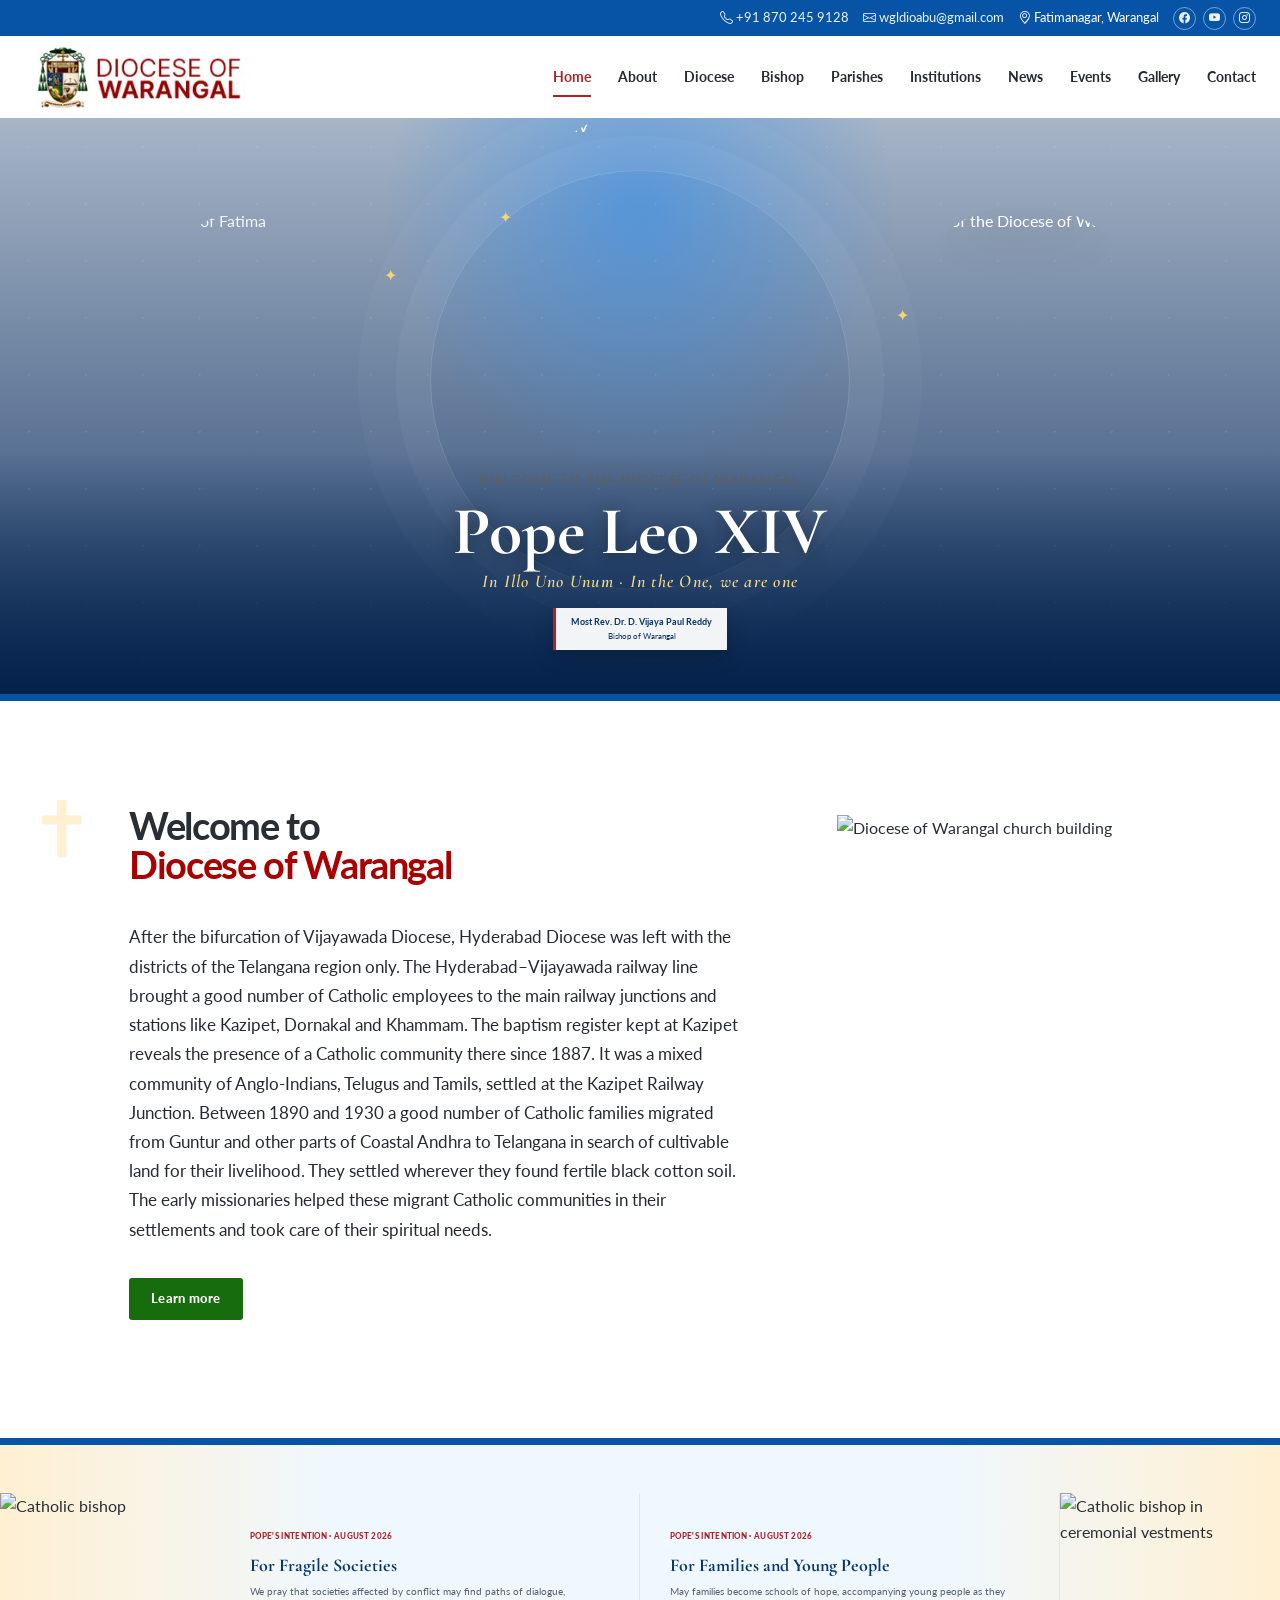
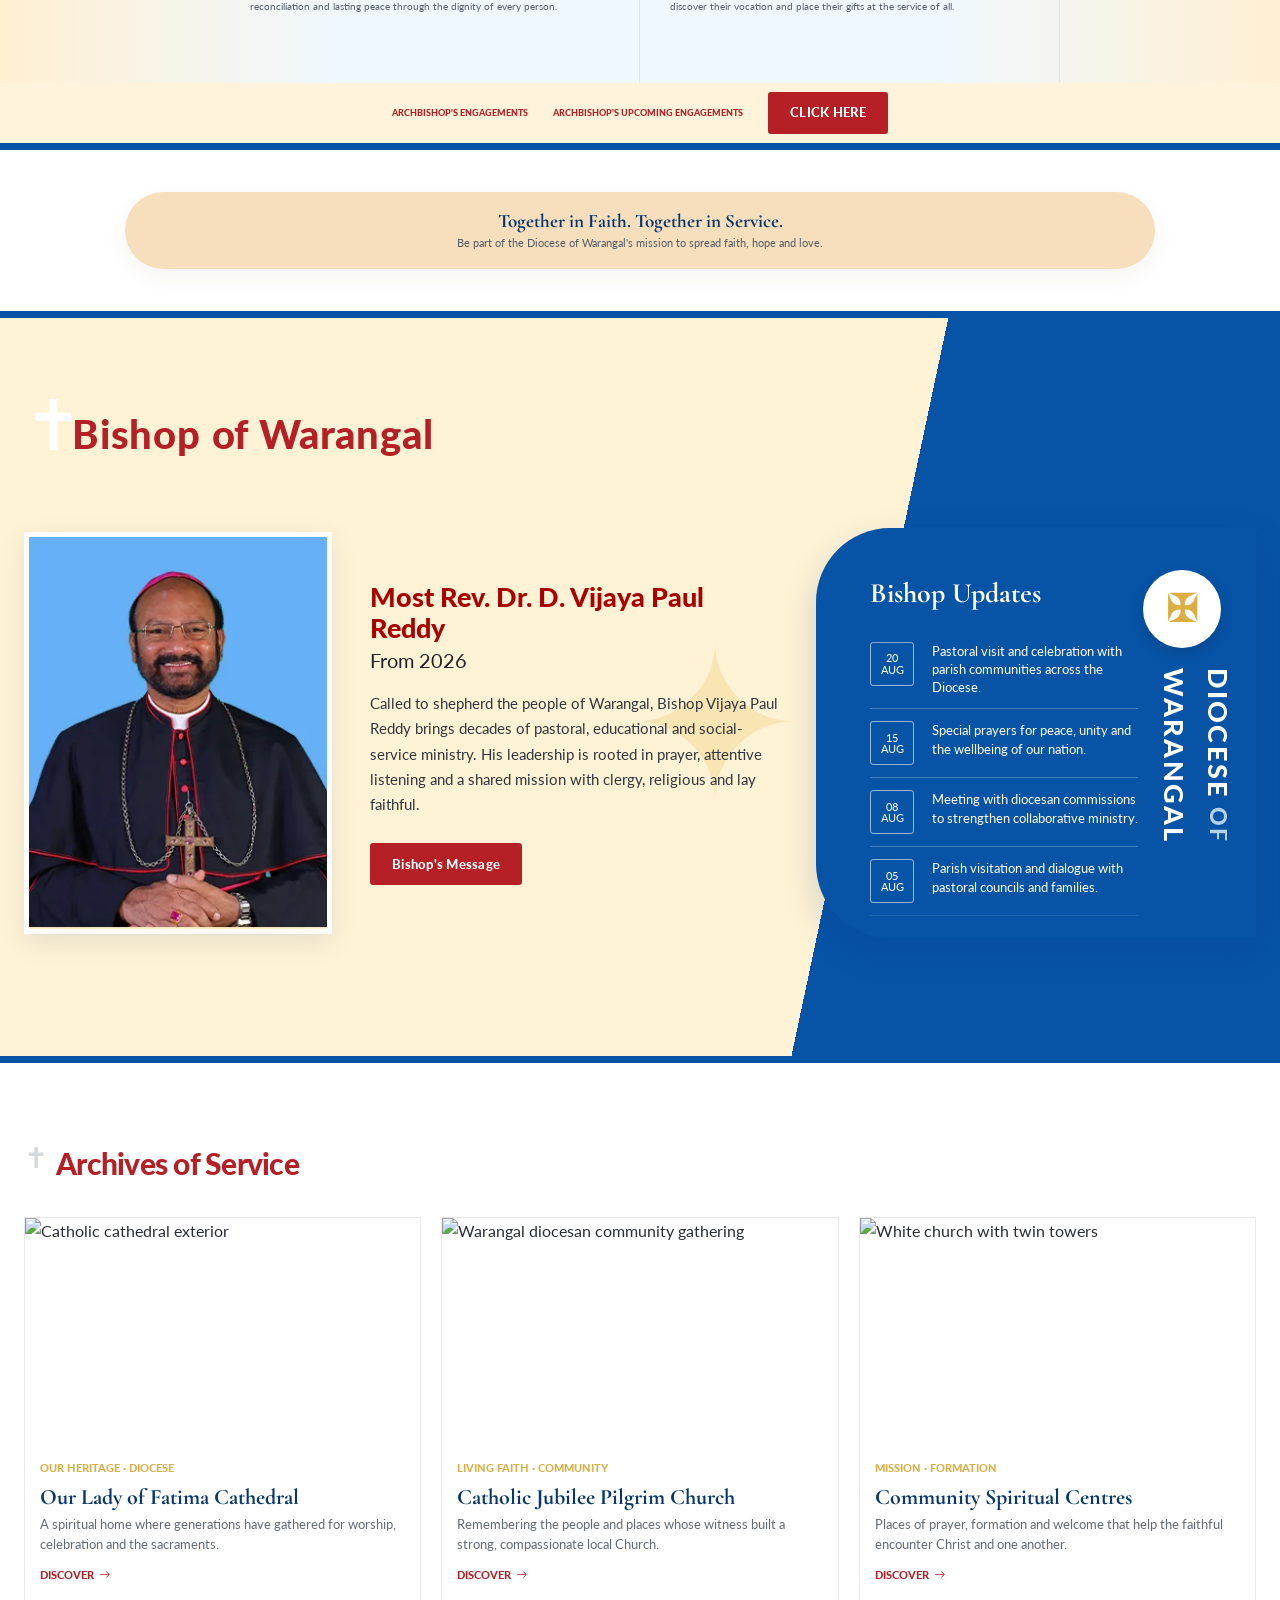
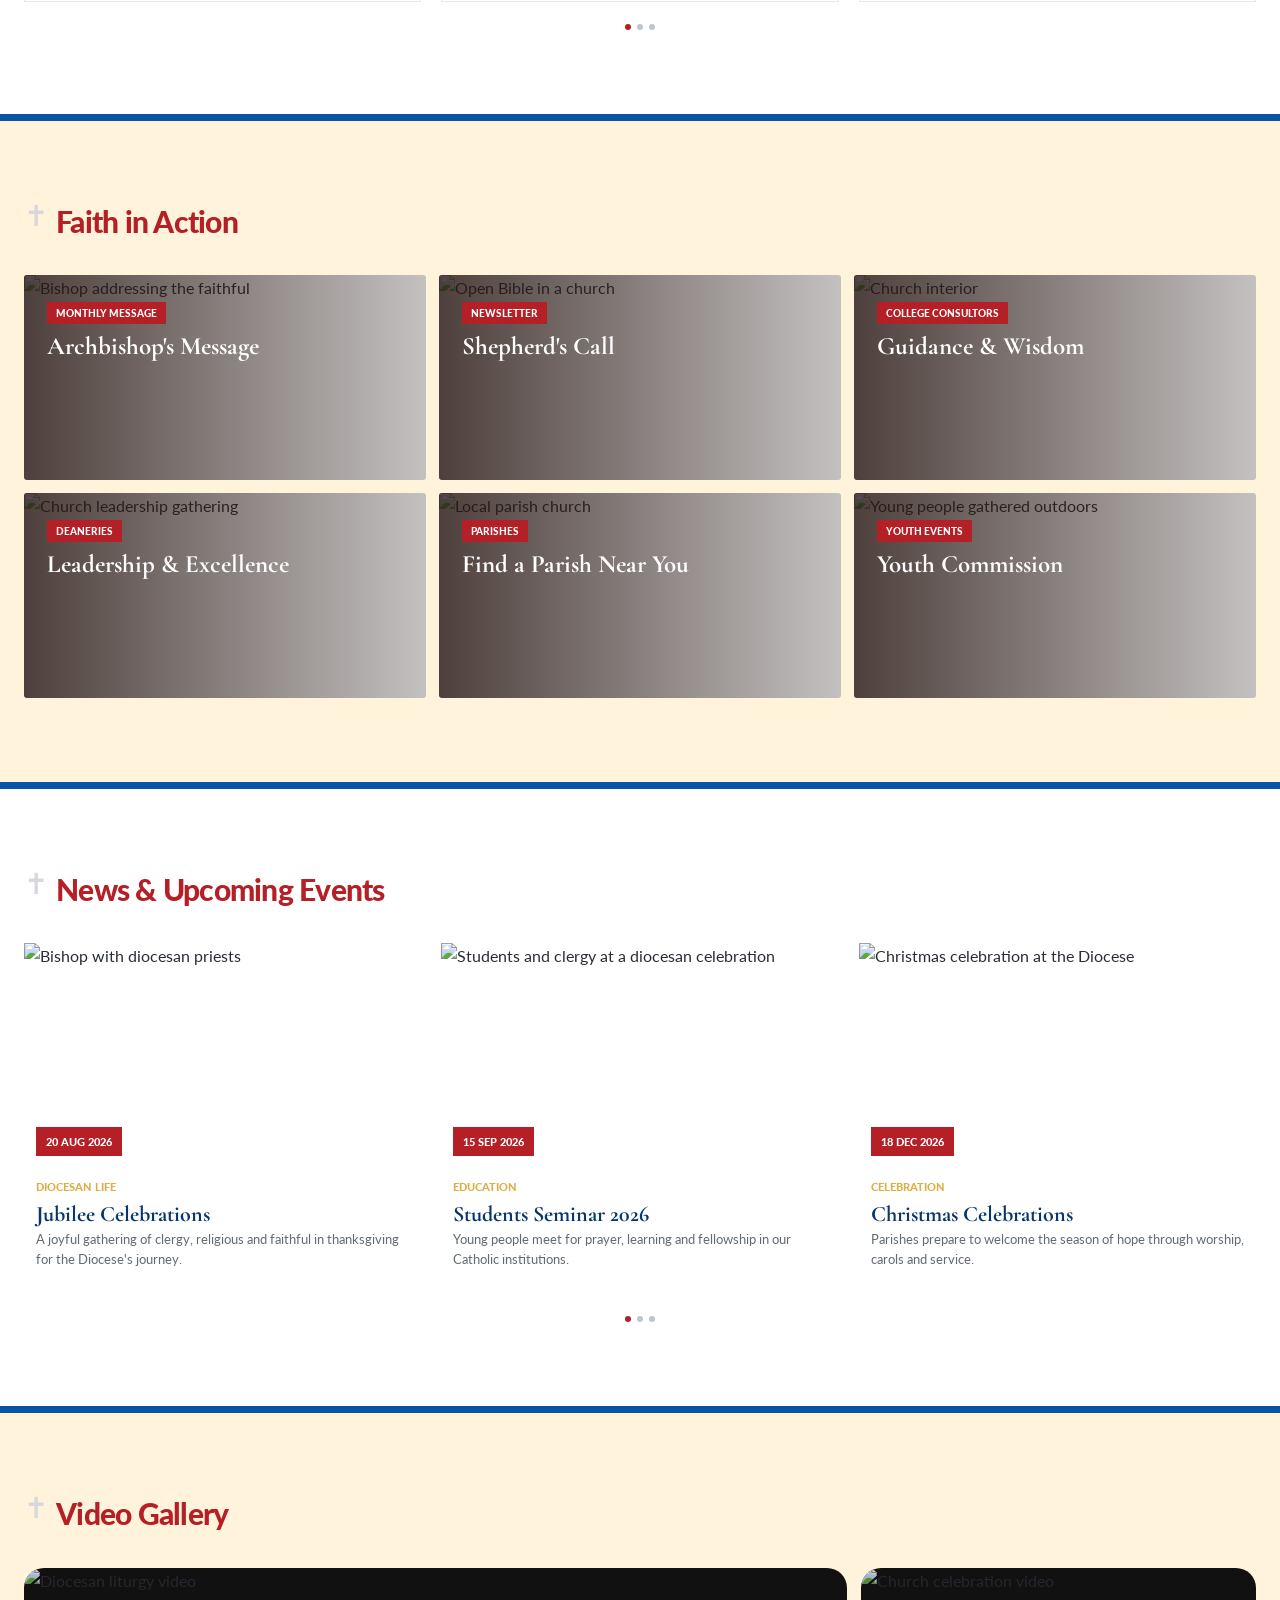
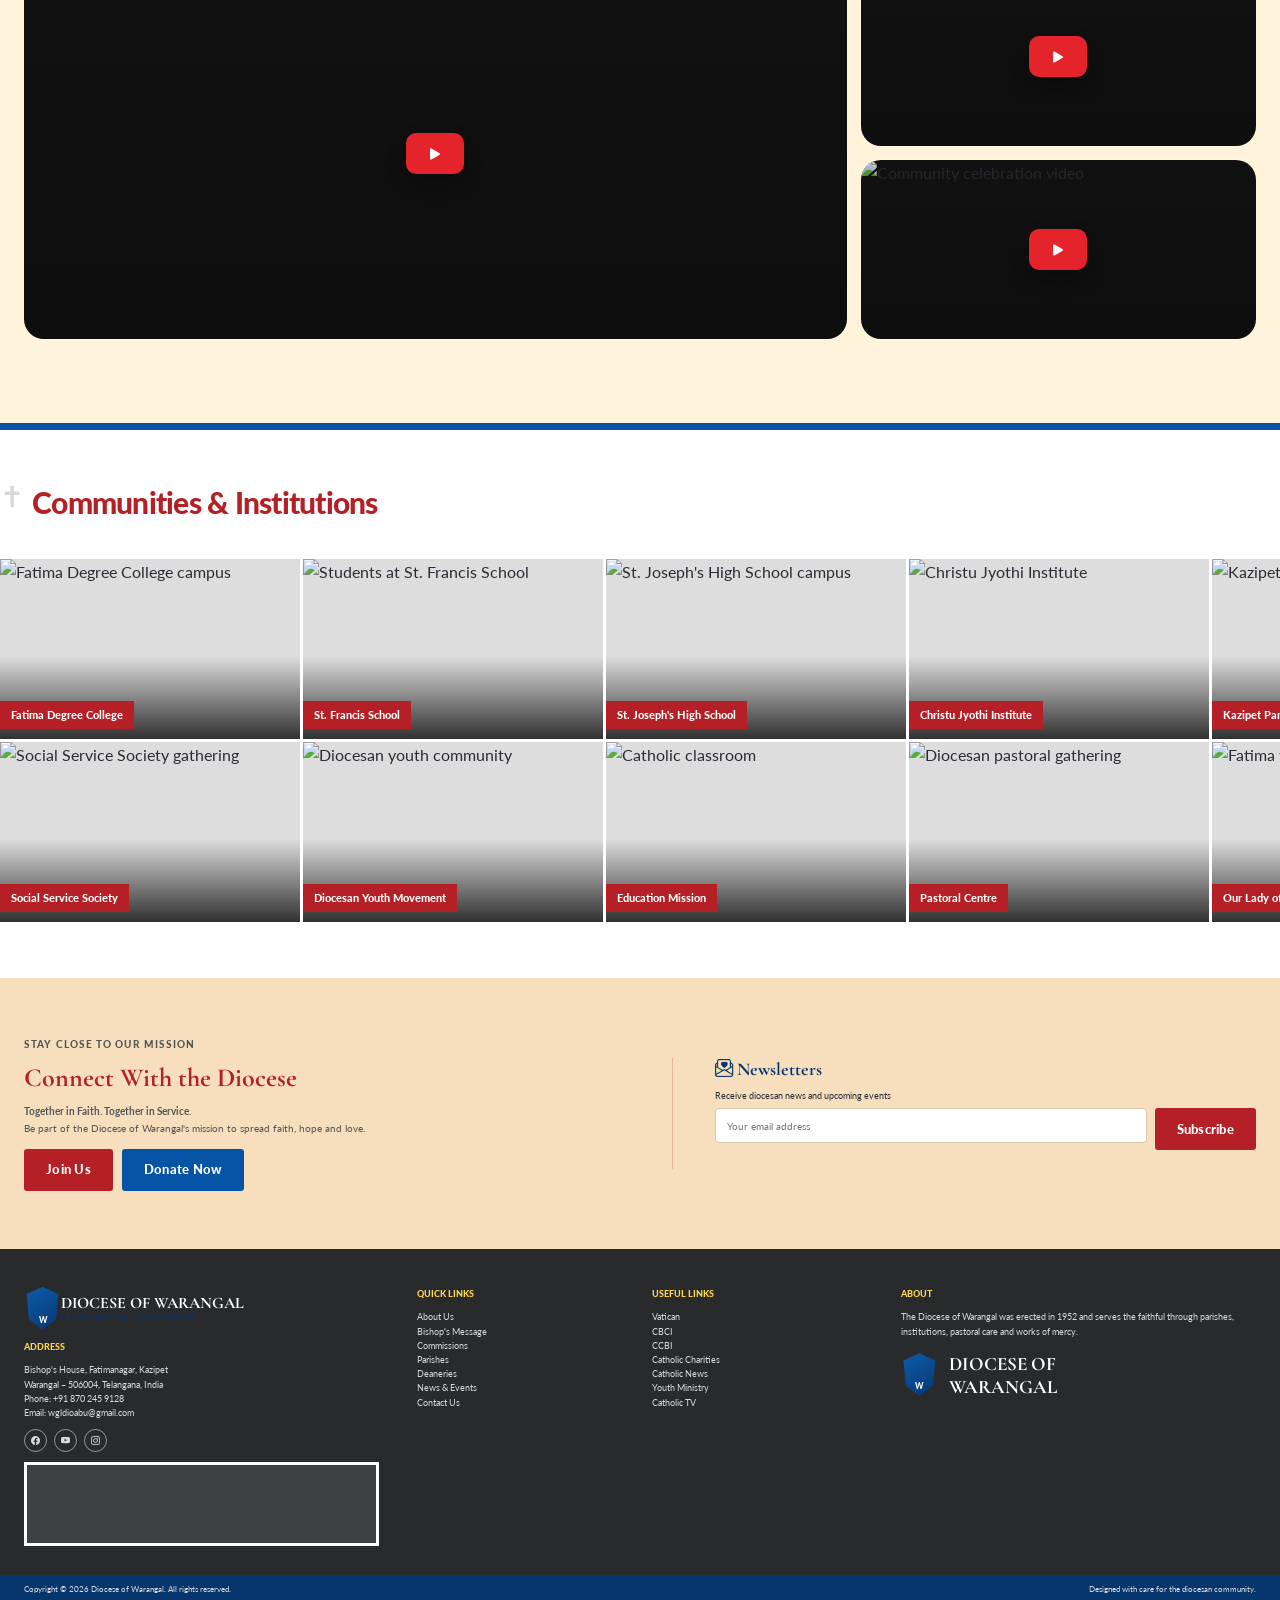
==== index.html @ a5ea7544 "Update print statement from 'Hello' to 'Goodbye'" ====
<!doctype html>
<html lang="en">
  <head>
    <meta charset="UTF-8" />
    <meta name="viewport" content="width=device-width, initial-scale=1.0" />
    <title>Diocese of Warangal | Together in Faith &amp; Service</title>
    <meta
      name="description"
      content="The official online home of the Diocese of Warangal—serving the faithful through worship, education, pastoral care and social outreach."
    />
    <meta
      name="keywords"
      content="Diocese of Warangal, Catholic Church, Warangal Diocese, Telangana, parishes, Bishop of Warangal"
    />
    <meta name="theme-color" content="#064da2" />
    <link rel="canonical" href="https://www.warangaldiocese.com/" />
    <meta property="og:title" content="Diocese of Warangal" />
    <meta
      property="og:description"
      content="Together in Faith. Together in Service."
    />
    <meta property="og:type" content="website" />
    <meta property="og:url" content="https://www.warangaldiocese.com/" />
    <meta
      property="og:image"
      content="https://www.warangaldiocese.com/images/gallery/9.jpg"
    />
    <meta name="twitter:card" content="summary_large_image" />
    <link
      rel="icon"
      href="data:image/svg+xml,%3Csvg xmlns='http://www.w3.org/2000/svg' viewBox='0 0 64 64'%3E%3Cpath fill='%23064da2' d='M10 8h44v25c0 14-9 23-22 29C19 56 10 47 10 33z'/%3E%3Cpath fill='%23e7b449' d='M29 13h6v12h10v6H35v20h-6V31H19v-6h10z'/%3E%3C/svg%3E"
    />
    <link rel="preconnect" href="https://fonts.googleapis.com" />
    <link rel="preconnect" href="https://fonts.gstatic.com" crossorigin />
    <link
      href="https://fonts.googleapis.com/css2?family=Cormorant+Garamond:wght@600;700&amp;family=Lato:wght@400;700;900&amp;display=swap"
      rel="stylesheet"
    />
    <link
      rel="stylesheet"
      href="https://cdn.jsdelivr.net/npm/bootstrap-icons@1.11.3/font/bootstrap-icons.min.css"
    />
    <link rel="stylesheet" href="https://unpkg.com/aos@2.3.1/dist/aos.css" />
    <style>
      :root {
        --blue: #0753a6;
        --blue-bright: #0b69c7;
        --navy: #07366f;
        --cream: #fff3db;
        --beige: #f7dfbd;
        --gold: #dcae43;
        --maroon: #b42026;
        --ink: #292d34;
        --muted: #626a74;
        --white: #fff;
        --line: #e8e9ec;
        --shadow-sm: 0 8px 24px rgba(7, 54, 111, 0.1);
        --shadow-md: 0 14px 38px rgba(7, 54, 111, 0.15);
        --serif: "Cormorant Garamond", Georgia, serif;
        --sans: "Lato", Arial, sans-serif;
        --ticker-speed-top: 40s;
        --ticker-speed-bottom: 46s;
      }

      *,
      *::before,
      *::after {
        box-sizing: border-box;
      }

      html {
        scroll-behavior: smooth;
        scroll-padding-top: 82px;
        overflow-x: hidden;
      }

      html:not(.aos-ready) [data-aos] {
        opacity: 1 !important;
        transform: none !important;
      }

      body {
        margin: 0;
        overflow-x: hidden;
        background: #fff;
        color: var(--ink);
        font: 400 16px/1.62 var(--sans);
      }

      body.modal-open {
        overflow: hidden;
      }

      img {
        display: block;
        max-width: 100%;
      }

      a {
        color: inherit;
        text-decoration: none;
      }

      button,
      input {
        font: inherit;
      }

      button {
        cursor: pointer;
      }

      .container {
        width: min(1320px, calc(100% - 48px));
        margin-inline: auto;
      }

      .skip-link {
        position: fixed;
        z-index: 9999;
        left: 12px;
        top: -60px;
        padding: 9px 13px;
        background: #fff;
        color: var(--navy);
        font-weight: 900;
      }

      .skip-link:focus {
        top: 12px;
      }

      :focus-visible {
        outline: 3px solid var(--gold);
        outline-offset: 3px;
      }

      .cream {
        background: var(--cream);
      }

      .blue-rule {
        width: 100%;
        height: 7px;
        flex: none;
        background: var(--blue);
      }

      .eyebrow {
        margin: 0 0 10px;
        color: #59616b;
        font-size: 13px;
        font-weight: 900;
        letter-spacing: 0.11em;
        text-transform: uppercase;
      }

      .section-title {
        position: relative;
        margin: 0 0 38px;
        padding-left: 32px;
        color: var(--maroon);
        font: 900 clamp(30px, 2.3vw, 40px)/1.08 var(--sans);
        letter-spacing: -0.025em;
      }

      .section-title::before {
        content: "✝";
        position: absolute;
        left: 0;
        top: -3px;
        color: #d5d8dc;
        font: 400 29px/1 Georgia;
      }

      .btn {
        display: inline-flex;
        align-items: center;
        justify-content: center;
        gap: 9px;
        min-height: 42px;
        padding: 10px 22px;
        border: 0;
        border-radius: 3px;
        background: var(--maroon);
        color: #fff;
        font-size: 13px;
        font-weight: 900;
        letter-spacing: 0.02em;
        transition:
          transform 0.25s,
          background 0.25s,
          box-shadow 0.25s;
      }

      .btn:hover,
      .btn:focus-visible {
        transform: translateY(-3px);
        background: #90141a;
        box-shadow: 0 7px 16px rgba(180, 32, 38, 0.22);
      }

      .btn-blue {
        background: var(--blue);
      }

      .btn-blue:hover,
      .btn-blue:focus-visible {
        background: var(--navy);
        box-shadow: 0 7px 16px rgba(7, 54, 111, 0.22);
      }

      .topbar {
        height: 36px;
        background: var(--blue);
        color: #fff;
        font-size: 13px;
      }

      .topbar .container {
        height: 100%;
        display: flex;
        align-items: center;
        justify-content: flex-end;
        gap: 14px;
      }

      .topbar a {
        opacity: 0.92;
        transition:
          color 0.2s,
          opacity 0.2s;
      }

      .topbar a:hover {
        color: #ffe095;
        opacity: 1;
      }

      .socials {
        display: flex;
        gap: 7px;
      }

      .socials a {
        display: grid;
        place-items: center;
        width: 23px;
        height: 23px;
        border: 1px solid rgba(255, 255, 255, 0.5);
        border-radius: 50%;
        font-size: 11px;
        transition:
          background 0.22s,
          color 0.22s,
          transform 0.22s;
      }

      .socials a:hover {
        background: #fff;
        color: var(--blue);
        transform: translateY(-2px);
      }

      .main-header {
        position: relative;
        z-index: 1000;
        height: 82px;
        background: #fff;
        transition: box-shadow 0.25s;
      }

      .main-header.sticky {
        position: fixed;
        inset: 0 0 auto;
        box-shadow: 0 5px 18px rgba(2, 34, 73, 0.13);
        animation: drop 0.28s ease;
      }

      .main-header.sticky + .header-spacer {
        height: 82px;
      }

      .nav-wrap {
        height: 100%;
        display: flex;
        align-items: center;
        justify-content: space-between;
        padding-block: 2px;
      }

      .brand {
        display: flex;
        align-items: center;
      }

      .brand-logo {
        display: block;
        width: 248px;
        height: 68px;
        object-fit: contain;
        object-position: left center;
      }

      .desktop-nav {
        display: flex;
        align-items: center;
        gap: 27px;
      }

      .desktop-nav > a {
        position: relative;
        padding: 29px 0;
        color: #262b31;
        font-size: 14px;
        font-weight: 700;
      }

      .desktop-nav > a::after {
        content: "";
        position: absolute;
        left: 0;
        right: 100%;
        bottom: 20px;
        height: 2px;
        background: var(--maroon);
        transition: right 0.25s;
      }

      .desktop-nav > a:hover,
      .desktop-nav > a.active {
        color: var(--maroon);
      }

      .desktop-nav > a:hover::after,
      .desktop-nav > a.active::after {
        right: 0;
      }

      .menu-toggle {
        display: none;
        width: 42px;
        height: 42px;
        border: 0;
        background: transparent;
        color: var(--navy);
        font-size: 24px;
      }

      .mobile-nav {
        display: none;
      }

      @keyframes drop {
        from {
          transform: translateY(-100%);
        }

        to {
          transform: none;
        }
      }

      .section {
        padding: 84px 0;
      }

      .hero {
        position: relative;
        min-height: clamp(540px, 45vw, 650px);
        overflow: hidden;
        color: #fff;
        background:
          radial-gradient(
            circle at 50% 16%,
            rgba(57, 143, 230, 0.68),
            transparent 32%
          ),
          linear-gradient(rgba(3, 43, 95, 0.35), rgba(3, 39, 89, 0.88)),
          url("https://images.unsplash.com/photo-1438032005730-c779502df39b?auto=format&fit=crop&w=2000&q=85")
            center/cover;
      }

      .hero::before {
        content: "";
        position: absolute;
        inset: 0;
        background-image: radial-gradient(
          circle,
          rgba(255, 255, 255, 0.7) 1px,
          transparent 1px
        );
        background-size: 57px 57px;
        opacity: 0.13;
        animation: drift 28s linear infinite;
      }

      .hero::after {
        content: "";
        position: absolute;
        z-index: 1;
        inset: auto 0 0;
        height: 42%;
        background: linear-gradient(transparent, rgba(2, 31, 72, 0.94));
      }

      .hero-glow {
        position: absolute;
        left: 50%;
        top: 9%;
        width: min(36vw, 420px);
        aspect-ratio: 1;
        transform: translateX(-50%);
        border: 1px solid rgba(255, 255, 255, 0.16);
        border-radius: 50%;
        box-shadow:
          0 0 0 34px rgba(255, 255, 255, 0.035),
          0 0 0 72px rgba(255, 255, 255, 0.022);
      }

      .hero-pope {
        position: absolute;
        z-index: 2;
        left: 50%;
        bottom: 12%;
        width: min(25vw, 320px);
        height: clamp(400px, 40vw, 590px);
        transform: translateX(-50%);
        object-fit: cover;
        object-position: 50% 10%;
        border-radius: 48% 48% 18px 18px;
        filter: drop-shadow(0 15px 17px rgba(0, 0, 0, 0.35));
        mix-blend-mode: screen;
      }

      .hero-figure {
        position: absolute;
        z-index: 2;
        bottom: 0;
        width: min(24vw, 310px);
        height: clamp(380px, 38vw, 555px);
        object-fit: cover;
        filter: drop-shadow(0 12px 18px rgba(0, 0, 0, 0.38));
        -webkit-mask-image: linear-gradient(to bottom, #000 84%, transparent);
        mask-image: linear-gradient(to bottom, #000 84%, transparent);
      }

      .hero-figure.left {
        left: 9%;
        object-position: 50% center;
        border-radius: 45% 45% 0 0;
        mix-blend-mode: screen;
        opacity: 0.9;
      }

      .hero-figure.right {
        right: 8%;
        object-position: 50% center;
        border-radius: 45% 45% 0 0;
      }

      .hero-copy {
        position: absolute;
        z-index: 4;
        inset: 0;
        display: flex;
        flex-direction: column;
        align-items: center;
        justify-content: flex-end;
        padding: 0 18px 44px;
        text-align: center;
      }

      .hero-copy .papacy {
        margin: 0;
        color: #fff;
        font: 700 clamp(44px, 5.3vw, 74px)/0.9 var(--serif);
        text-shadow: 0 4px 20px rgba(0, 0, 0, 0.45);
      }

      .hero-copy .motto {
        margin: 8px 0 16px;
        color: #f5d581;
        font: 600 clamp(14px, 1.4vw, 20px) var(--serif);
        font-style: italic;
        letter-spacing: 0.07em;
      }

      .hero-badge {
        display: inline-flex;
        flex-direction: column;
        padding: 7px 15px;
        border-left: 3px solid var(--maroon);
        background: rgba(255, 255, 255, 0.95);
        color: var(--navy);
        box-shadow: 0 8px 20px rgba(0, 0, 0, 0.18);
      }

      .hero-badge strong {
        font-size: 9px;
      }

      .hero-badge span {
        font-size: 8px;
      }

      .spark {
        position: absolute;
        z-index: 3;
        color: #f7d376;
        animation: float 4s ease-in-out infinite;
      }

      .spark.s1 {
        left: 30%;
        top: 25%;
      }

      .spark.s2 {
        right: 29%;
        top: 32%;
        animation-delay: 1s;
      }

      .spark.s3 {
        left: 39%;
        top: 15%;
        animation-delay: 2s;
      }

      @keyframes drift {
        to {
          background-position: 57px 57px;
        }
      }

      @keyframes float {
        50% {
          transform: translateY(-12px) rotate(8deg);
        }
      }

      #welcome {
        padding: 105px 0 118px;
      }

      .welcome-grid {
        display: grid;
        grid-template-columns: minmax(0, 1.35fr) minmax(390px, 0.78fr);
        gap: 88px;
        align-items: center;
      }

      .welcome-copy {
        position: relative;
        padding-left: 105px;
      }

      .welcome-copy .eyebrow {
        display: none;
      }

      .welcome-copy .section-title {
        margin-bottom: 38px;
        padding-left: 0;
        color: #292d34;
        font: 700 clamp(38px, 3vw, 50px)/1.02 var(--sans);
        letter-spacing: -0.035em;
      }

      .welcome-copy .section-title span {
        color: #a90000;
      }

      .welcome-copy .section-title::before {
        left: -100px;
        top: -14px;
        color: #fff0d2;
        font-size: 78px;
      }

      .welcome-copy p {
        max-width: 760px;
        margin: 0 0 22px;
        color: #252a31;
        font-size: 17px;
        line-height: 1.72;
      }

      .welcome-copy .btn {
        margin-top: 12px;
        background: #176d0d;
      }

      .welcome-art {
        position: relative;
        width: 100%;
        min-height: 0;
        aspect-ratio: 550/650;
      }

      .welcome-art::before,
      .welcome-art::after {
        content: none;
      }

      .welcome-art img {
        position: absolute;
        z-index: 1;
        inset: 0;
        width: 100%;
        height: 100%;
        object-fit: contain;
        border: 0;
        box-shadow: none;
      }

      .papal-section {
        min-height: auto;
        background: #fff;
      }

      .papal-frame,
      .mission {
        display: flex;
        flex-direction: column;
        justify-content: center;
      }

      .papal-frame {
        padding: 48px 0 0;
        background: linear-gradient(
          90deg,
          #fff0d2,
          #eff8ff 27%,
          #eff8ff 73%,
          #fff0d2
        );
      }

      .attention {
        display: grid;
        grid-template-columns: minmax(150px, 220px) 1fr 1fr minmax(150px, 220px);
        min-height: 190px;
        overflow: hidden;
      }

      .attention-photo {
        width: 100%;
        height: 100%;
        object-fit: cover;
      }

      .attention-card {
        padding: 27px 30px;
        border-right: 1px solid #d9e8f6;
      }

      .attention-card .label {
        color: var(--maroon);
        font-size: 8px;
        font-weight: 900;
        letter-spacing: 0.04em;
        text-transform: uppercase;
      }

      .attention-card h3 {
        margin: 8px 0;
        color: var(--navy);
        font: 700 18px var(--serif);
      }

      .attention-card p {
        margin: 0;
        color: #576270;
        font-size: 10px;
        line-height: 1.5;
      }

      .engagement {
        display: flex;
        align-items: center;
        justify-content: center;
        gap: 25px;
        padding: 9px;
        background: var(--cream);
        color: var(--maroon);
        font-size: 9px;
        font-weight: 900;
        text-transform: uppercase;
      }

      .mission {
        padding: 42px 0;
        background: #fff;
      }

      .mission-box {
        width: min(1030px, calc(100% - 36px));
        margin: auto;
        padding: 17px 22px;
        border-radius: 999px;
        background: var(--beige);
        text-align: center;
        box-shadow: 0 8px 22px rgba(100, 70, 25, 0.06);
      }

      .mission-box strong {
        display: block;
        color: var(--navy);
        font: 700 19px var(--serif);
      }

      .mission-box p {
        margin: 2px 0 0;
        color: #535b64;
        font-size: 11px;
      }

      .bishop-section {
        position: relative;
        overflow: hidden;
        padding: 95px 0 118px;
        background:
          linear-gradient(
            102deg,
            rgba(255, 242, 211, 0.96) 0 66%,
            var(--blue) 66%
          ),
          url("https://images.unsplash.com/photo-1438032005730-c779502df39b?auto=format&fit=crop&w=1800&q=65")
            center/cover;
      }

      .bishop-section::before {
        content: "✦";
        position: absolute;
        left: 49%;
        top: 31%;
        color: rgba(231, 180, 73, 0.23);
        font-size: 210px;
      }

      .bishop-section .section-title {
        margin-bottom: 72px;
        padding-left: 48px;
        font-family: var(--sans);
        font-size: 40px;
        letter-spacing: 0.02em;
      }

      .bishop-section .section-title::before {
        top: -21px;
        color: #fff;
        font-size: 70px;
      }

      .bishop-grid {
        position: relative;
        display: grid;
        grid-template-columns: 308px minmax(0, 1fr) 440px;
        gap: 38px;
        align-items: center;
      }

      .bishop-portrait {
        width: 100%;
        height: 402px;
        object-fit: cover;
        object-position: top;
        border: 5px solid #fff;
        box-shadow: var(--shadow-sm);
      }

      .bishop-bio h3 {
        margin: 0 0 1px;
        color: #a90000;
        font: 900 27px/1.15 var(--sans);
      }

      .bishop-bio {
        display: flex;
        flex-direction: column;
      }

      .bishop-bio h3 {
        order: 1;
      }

      .bishop-bio .from {
        order: 2;
      }

      .bishop-bio p {
        order: 3;
      }

      .bishop-bio .btn {
        order: 4;
        align-self: flex-start;
      }

      .bishop-bio .from {
        display: block;
        margin-bottom: 15px;
        color: #20242a;
        font-size: 20px;
        font-weight: 400;
        text-transform: none;
      }

      .bishop-bio p {
        margin: 0 0 26px;
        color: #30363d;
        font-size: 15px;
        line-height: 1.68;
      }

      .updates {
        position: relative;
        height: 410px;
        padding: 48px 118px 42px 54px;
        border-radius: 74px 0 0 74px;
        background: var(--blue);
        color: #fff;
        box-shadow: 0 14px 34px rgba(5, 61, 126, 0.19);
      }

      .updates h3 {
        margin: 0 0 20px;
        font: 700 28px var(--serif);
      }

      .updates::before {
        content: "✠";
        position: absolute;
        z-index: 2;
        right: 35px;
        top: 42px;
        display: grid;
        place-items: center;
        width: 78px;
        height: 78px;
        border-radius: 50%;
        background: #fff;
        color: var(--gold);
        font: 700 38px/1 Georgia;
        box-shadow: 0 5px 14px rgba(0, 0, 0, 0.15);
      }

      .updates-crest {
        position: absolute;
        z-index: 2;
        right: 37px;
        top: 44px;
        width: 78px;
        height: 78px;
        padding: 7px;
        border-radius: 50%;
        background: #fff;
        object-fit: contain;
        box-shadow: 0 5px 14px rgba(0, 0, 0, 0.15);
      }

      .updates-viewport {
        height: 292px;
        overflow: hidden;
        -webkit-mask-image: linear-gradient(
          to bottom,
          transparent,
          #000 5%,
          #000 95%,
          transparent
        );
        mask-image: linear-gradient(
          to bottom,
          transparent,
          #000 5%,
          #000 95%,
          transparent
        );
      }

      .updates-track {
        animation: updates-scroll 32s linear infinite;
      }

      .updates:hover .updates-track {
        animation-play-state: paused;
      }

      .update {
        display: grid;
        grid-template-columns: 47px 1fr;
        gap: 15px;
        padding: 12px 0;
        border-bottom: 1px solid rgba(255, 255, 255, 0.25);
      }

      .update time {
        display: grid;
        place-items: center;
        width: 44px;
        height: 44px;
        border: 1px solid rgba(255, 255, 255, 0.58);
        border-radius: 3px;
        font-size: 11px;
        line-height: 1.05;
        text-align: center;
      }

      .update p {
        margin: 0;
        font-size: 13px;
        line-height: 1.4;
      }

      .vertical-word {
        position: absolute;
        right: 16px;
        top: 140px;
        writing-mode: vertical-rl;
        color: #fff;
        font-size: 27px;
        font-weight: 900;
        letter-spacing: 0.08em;
      }

      .vertical-word small {
        color: #b4d1ed;
      }

      @keyframes updates-scroll {
        to {
          transform: translateY(-50%);
        }
      }

      .cards-3 {
        display: grid;
        grid-template-columns: repeat(3, 1fr);
        gap: 20px;
      }

      .archive-card,
      .news-card {
        transition:
          transform 0.3s,
          box-shadow 0.3s;
      }

      .archive-card {
        overflow: hidden;
        border: 1px solid var(--line);
        background: #fff;
      }

      .archive-card:hover,
      .news-card:hover {
        transform: translateY(-4px);
        box-shadow: var(--shadow-sm);
      }

      .image-wrap {
        overflow: hidden;
      }

      .archive-card .image-wrap {
        height: 220px;
      }

      .archive-card img,
      .news-card img {
        width: 100%;
        height: 100%;
        object-fit: cover;
        transition: transform 0.5s;
      }

      .archive-card:hover img,
      .news-card:hover img {
        transform: scale(1.055);
      }

      .card-body {
        padding: 15px;
      }

      .meta {
        color: var(--gold);
        font-size: 11px;
        font-weight: 900;
        text-transform: uppercase;
      }

      .card-body h3 {
        margin: 5px 0;
        color: var(--navy);
        font: 700 22px var(--serif);
      }

      .card-body p {
        margin: 0;
        color: var(--muted);
        font-size: 13px;
        line-height: 1.52;
      }

      .text-link {
        display: inline-flex;
        gap: 5px;
        margin-top: 11px;
        color: var(--maroon);
        font-size: 11px;
        font-weight: 900;
        text-transform: uppercase;
      }

      .text-link i {
        transition: transform 0.2s;
      }

      .text-link:hover i {
        transform: translateX(4px);
      }

      .dots {
        display: flex;
        justify-content: center;
        gap: 6px;
        margin-top: 22px;
      }

      .dots span {
        width: 6px;
        height: 6px;
        border-radius: 50%;
        background: #bfc5cc;
      }

      .dots span:first-child {
        background: var(--maroon);
      }

      .services-grid {
        display: grid;
        grid-template-columns: repeat(3, 1fr);
        gap: 13px;
      }

      .service-card {
        position: relative;
        min-height: 205px;
        overflow: hidden;
        border-radius: 3px;
        background: #ddd;
        transition:
          transform 0.3s,
          box-shadow 0.3s;
      }

      .service-card img {
        position: absolute;
        inset: 0;
        width: 100%;
        height: 100%;
        object-fit: cover;
        transition: transform 0.5s;
      }

      .service-card::after {
        content: "";
        position: absolute;
        inset: 0;
        background: linear-gradient(
          90deg,
          rgba(39, 21, 17, 0.79),
          rgba(39, 21, 17, 0.14)
        );
      }

      .service-copy {
        position: relative;
        z-index: 1;
        display: block;
        width: 78%;
        padding: 23px;
        color: #fff;
      }

      .service-tag {
        display: inline-block;
        padding: 3px 9px;
        background: var(--maroon);
        font-size: 10px;
        font-weight: 900;
        text-transform: uppercase;
      }

      .service-card h3 {
        margin: 10px 0 0;
        font: 700 25px/1 var(--serif);
      }

      .service-card:hover {
        transform: translateY(-4px);
        box-shadow: var(--shadow-sm);
      }

      .service-card:hover img {
        transform: scale(1.06);
      }

      .news-card {
        padding-bottom: 12px;
        background: #fff;
      }

      .news-card .image-wrap {
        position: relative;
        height: 225px;
      }

      .news-date {
        position: absolute;
        left: 12px;
        bottom: 12px;
        padding: 6px 10px;
        background: var(--maroon);
        color: #fff;
        font-size: 11px;
        font-weight: 900;
      }

      .news-card > .meta,
      .news-card > h3,
      .news-card > p {
        display: block;
        margin-inline: 12px;
      }

      .news-card > .meta {
        margin-top: 10px;
      }

      .news-card h3 {
        margin-top: 5px;
        margin-bottom: 3px;
        color: var(--navy);
        font: 700 22px var(--serif);
      }

      .news-card p {
        margin-top: 0;
        color: var(--muted);
        font-size: 13px;
        line-height: 1.5;
      }

      .video-layout {
        display: grid;
        grid-template-columns: 1.5fr 0.72fr;
        gap: 14px;
      }

      .video-feature,
      .video-small {
        position: relative;
        overflow: hidden;
        border-radius: 20px;
        background: #111;
      }

      .video-feature {
        height: clamp(330px, 29vw, 440px);
      }

      .video-side {
        display: grid;
        grid-template-rows: 1fr 1fr;
        gap: 14px;
        height: clamp(330px, 29vw, 440px);
      }

      .video-small {
        height: auto;
      }

      .video-layout img {
        width: 100%;
        height: 100%;
        object-fit: cover;
        opacity: 0.84;
        transition:
          transform 0.45s,
          opacity 0.3s;
      }

      .video-trigger {
        position: absolute;
        z-index: 1;
        inset: 0;
        display: grid;
        place-items: center;
        border: 0;
        background: linear-gradient(transparent, rgba(0, 0, 0, 0.18));
      }

      .play {
        display: grid;
        place-items: center;
        width: 58px;
        height: 41px;
        border-radius: 10px;
        background: #e5232a;
        color: #fff;
        font-size: 20px;
        box-shadow: 0 8px 18px rgba(0, 0, 0, 0.3);
        transition:
          transform 0.25s,
          box-shadow 0.25s;
      }

      .video-feature:hover img,
      .video-small:hover img {
        transform: scale(1.045);
        opacity: 0.92;
      }

      .video-trigger:hover .play {
        transform: scale(1.09);
        box-shadow: 0 10px 24px rgba(0, 0, 0, 0.36);
      }

      #institutions {
        display: flex;
        flex-direction: column;
        justify-content: center;
        padding: 56px 0;
      }

      #institutions > .container {
        width: 100%;
      }

      .marquee-gallery {
        --item-width: 300px;
        --item-height: 180px;
        width: 100%;
        overflow: hidden;
      }

      .marquee-row {
        width: 100%;
        overflow: hidden;
        margin-top: 3px;
      }

      .marquee-track {
        display: flex;
        width: max-content;
        will-change: transform;
        animation: institution-marquee var(--ticker-speed-top) linear infinite;
      }

      .marquee-row.reverse .marquee-track {
        animation-duration: var(--ticker-speed-bottom);
        animation-direction: reverse;
      }

      .marquee-row:hover .marquee-track {
        animation-play-state: paused;
      }

      .marquee-set {
        display: flex;
        flex: none;
      }

      .institution {
        position: relative;
        flex: 0 0 var(--item-width);
        width: var(--item-width);
        height: var(--item-height);
        margin-right: 3px;
        overflow: hidden;
        background: #ddd;
      }

      .institution::after {
        content: "";
        position: absolute;
        inset: 54% 0 0;
        background: linear-gradient(transparent, rgba(0, 0, 0, 0.78));
      }

      .institution img {
        width: 100%;
        height: 100%;
        object-fit: cover;
        transition: transform 0.45s;
      }

      .institution span {
        position: absolute;
        z-index: 1;
        left: 0;
        bottom: 10px;
        max-width: 92%;
        padding: 5px 11px;
        background: var(--maroon);
        color: #fff;
        font-size: 11px;
        font-weight: 900;
      }

      .institution:hover img {
        transform: scale(1.055);
      }

      @keyframes institution-marquee {
        to {
          transform: translateX(-50%);
        }
      }

      .connect {
        padding: 58px 0;
        background: var(--beige);
      }

      .connect-grid {
        display: grid;
        grid-template-columns: 1fr 1fr;
        gap: 64px;
        align-items: center;
      }

      .connect h2 {
        margin: 0 0 8px;
        color: var(--maroon);
        font: 700 26px var(--serif);
      }

      .connect p {
        max-width: 510px;
        color: #555;
        font-size: 10px;
      }

      .connect-actions {
        display: flex;
        gap: 9px;
        margin-top: 13px;
      }

      .newsletter {
        padding-left: 42px;
        border-left: 1px solid rgba(180, 32, 38, 0.22);
      }

      .newsletter h3 {
        margin: 0 0 9px;
        color: var(--navy);
        font: 700 18px var(--serif);
      }

      .newsletter label {
        display: block;
        margin-bottom: 5px;
        font-size: 9px;
      }

      .form-row {
        display: flex;
        gap: 8px;
      }

      .form-row input {
        min-width: 0;
        flex: 1;
        height: 35px;
        padding: 0 11px;
        border: 1px solid #dcc7a8;
        border-radius: 4px;
        background: #fff;
        font-size: 10px;
        transition:
          border-color 0.2s,
          box-shadow 0.2s;
      }

      .form-row input:focus {
        border-color: var(--blue);
        outline: 0;
        box-shadow: 0 0 0 3px rgba(7, 83, 166, 0.12);
      }

      .form-message {
        min-height: 15px;
        margin: 4px 0 0 !important;
        color: #187339 !important;
        font-size: 9px !important;
      }

      footer {
        background: #292a2c;
        color: #d9d9d9;
      }

      .footer-main {
        display: grid;
        grid-template-columns: 1.35fr 0.75fr 0.8fr 1.35fr;
        gap: 38px;
        padding: 38px 0 29px;
      }

      .footer-title {
        margin: 0 0 9px;
        color: #ffd64e;
        font-size: 9px;
        font-weight: 900;
        text-transform: uppercase;
      }

      .footer-main p,
      .footer-main li,
      .footer-main a {
        font-size: 9px;
        line-height: 1.58;
      }

      .footer-main ul {
        margin: 0;
        padding: 0;
        list-style: none;
      }

      .footer-main a {
        transition: color 0.2s;
      }

      .footer-main a:hover {
        color: #ffd64e;
      }

      .footer-brand {
        margin-bottom: 10px;
      }

      .footer-brand .brand-text strong {
        color: #fff;
      }

      .crest {
        position: relative;
        display: grid;
        place-items: center;
        width: 37px;
        height: 43px;
        flex: none;
        color: var(--gold);
        background: linear-gradient(145deg, #0e5cad, var(--navy));
        clip-path: polygon(50% 0, 93% 17%, 87% 75%, 50% 100%, 13% 75%, 7% 17%);
        font-size: 1rem;
      }

      .crest::after {
        content: "W";
        position: absolute;
        bottom: 5px;
        color: #fff;
        font: 900 8px var(--sans);
      }

      .brand-text strong {
        display: block;
        color: var(--maroon);
        font: 700 16px/1 var(--serif);
        text-transform: uppercase;
      }

      .brand-text small {
        display: block;
        color: var(--navy);
        font-size: 7px;
        letter-spacing: 0.13em;
        text-transform: uppercase;
      }

      .footer-logo-line {
        display: flex;
        align-items: center;
        gap: 11px;
        margin-top: 13px;
        color: #fff;
        font: 700 19px var(--serif);
      }

      .map {
        height: 84px;
        margin-top: 10px;
        border: 3px solid #fff;
        background:
          linear-gradient(rgba(255, 255, 255, 0.1), rgba(255, 255, 255, 0.1)),
          url("https://images.unsplash.com/photo-1526778548025-fa2f459cd5c1?auto=format&fit=crop&w=700&q=70")
            center/cover;
      }

      .copyright {
        padding: 8px 0;
        background: var(--navy);
        font-size: 8px;
      }

      .copyright .container {
        display: flex;
        justify-content: space-between;
      }

      .scroll-top {
        position: fixed;
        z-index: 900;
        right: 22px;
        bottom: 22px;
        display: grid;
        place-items: center;
        width: 40px;
        height: 40px;
        border: 0;
        border-radius: 50%;
        background: var(--maroon);
        color: #fff;
        box-shadow: 0 9px 22px rgba(0, 0, 0, 0.24);
        opacity: 0;
        visibility: hidden;
        transform: translateY(10px);
        transition: 0.25s;
      }

      .scroll-top.show {
        opacity: 1;
        visibility: visible;
        transform: none;
      }

      .modal {
        position: fixed;
        z-index: 3000;
        inset: 0;
        display: grid;
        place-items: center;
        padding: 20px;
        background: rgba(2, 16, 36, 0.9);
        opacity: 0;
        visibility: hidden;
        transition: 0.25s;
      }

      .modal.open {
        opacity: 1;
        visibility: visible;
      }

      .modal-dialog {
        position: relative;
        width: min(960px, 100%);
        aspect-ratio: 16/9;
        background: #000;
        box-shadow: 0 25px 70px #000;
      }

      .modal iframe {
        width: 100%;
        height: 100%;
        border: 0;
      }

      .modal-close {
        position: absolute;
        right: -8px;
        top: -50px;
        width: 42px;
        height: 42px;
        border: 1px solid rgba(255, 255, 255, 0.5);
        border-radius: 50%;
        background: #fff;
        color: var(--navy);
        font-size: 21px;
      }

      @media (max-width: 1050px) {
        .desktop-nav {
          display: none;
        }

        .menu-toggle {
          display: block;
        }

        .attention {
          grid-template-columns: 160px 1fr 1fr 160px;
        }

        .bishop-grid {
          grid-template-columns: 280px 1fr;
        }

        .updates {
          grid-column: 1/-1;
          width: min(760px, 100%);
          margin: 24px auto 0;
          border-radius: 62px;
        }

        .marquee-gallery {
          --item-width: 230px;
          --item-height: 136px;
        }
      }

      @media (max-width: 1050px) {
        html {
          scroll-padding-top: 82px;
        }

        .topbar .container {
          justify-content: center;
        }

        .topbar .location {
          display: none;
        }

        .desktop-nav {
          display: none;
        }

        .menu-toggle {
          display: block;
        }

        .mobile-nav {
          position: absolute;
          display: block;
          top: 82px;
          left: 0;
          right: 0;
          padding: 8px 24px 22px;
          background: #fff;
          box-shadow: 0 16px 26px rgba(0, 0, 0, 0.14);
          opacity: 0;
          visibility: hidden;
          transform: translateY(-9px);
          transition: 0.25s;
        }

        .mobile-nav.open {
          opacity: 1;
          visibility: visible;
          transform: none;
        }

        .mobile-nav a {
          display: block;
          padding: 13px 10px;
          border-bottom: 1px solid #eee;
          color: var(--navy);
          font-size: 15px;
          font-weight: 700;
        }

        .hero {
          min-height: 570px;
        }

        .hero-pope {
          width: 280px;
          height: 440px;
          bottom: 14%;
        }

        .hero-figure {
          width: 210px;
          height: 400px;
        }

        .hero-figure.left {
          left: -2%;
        }

        .hero-figure.right {
          right: -2%;
        }

        .welcome-grid {
          grid-template-columns: 1fr;
          gap: 62px;
        }

        .welcome-copy {
          padding-left: 100px;
        }

        .welcome-art {
          width: min(530px, 100%);
          margin: auto;
        }

        .attention {
          grid-template-columns: 145px 1fr 1fr 145px;
        }

        .attention-card {
          padding: 22px 19px;
        }

        .bishop-section {
          background: linear-gradient(#fff1cf 0 62%, var(--blue) 62%);
        }

        .bishop-grid {
          grid-template-columns: 280px 1fr;
        }

        .updates {
          grid-column: 1/-1;
          width: min(760px, 100%);
          margin: 28px auto 0;
          border-radius: 62px;
        }

        .cards-3 {
          gap: 14px;
        }

        .archive-card .image-wrap,
        .news-card .image-wrap {
          height: 160px;
        }

        .services-grid {
          grid-template-columns: repeat(2, 1fr);
        }

        .video-feature {
          height: 340px;
        }

        .video-small {
          height: 163px;
        }

        .marquee-gallery {
          --item-width: 210px;
          --item-height: 126px;
        }

        .connect-grid {
          gap: 38px;
        }

        .newsletter {
          padding-left: 32px;
        }

        .footer-main {
          grid-template-columns: repeat(2, 1fr);
        }
      }

      @media (max-width: 600px) {
        html {
          scroll-padding-top: 64px;
        }

        body {
          font-size: 15px;
        }

        .container {
          width: min(100% - 30px, 1320px);
        }

        .section {
          padding: 60px 0;
        }

        .topbar {
          height: 30px;
          font-size: 11px;
        }

        .topbar .email {
          display: none;
        }

        .main-header {
          height: 64px;
        }

        .main-header.sticky + .header-spacer {
          height: 64px;
        }

        .brand-logo {
          width: 205px;
          height: 54px;
        }

        .mobile-nav {
          top: 64px;
        }

        .hero {
          min-height: 520px;
        }

        .hero-glow {
          top: 12%;
          width: 250px;
        }

        .hero-pope {
          bottom: 18%;
          width: 205px;
          height: 310px;
        }

        .hero-figure {
          width: 140px;
          height: 285px;
          opacity: 0.58;
        }

        .hero-figure.left {
          left: -13px;
        }

        .hero-figure.right {
          right: -10px;
        }

        .hero-copy {
          padding-bottom: 35px;
        }

        .hero-copy .papacy {
          font-size: 38px;
        }

        .hero-copy .motto {
          margin: 6px 0 11px;
          font-size: 13px;
        }

        .spark {
          display: none;
        }

        .section-title {
          font-size: 29px;
        }

        #welcome {
          padding: 68px 0 78px;
        }

        .welcome-grid {
          gap: 48px;
        }

        .welcome-copy {
          padding-left: 0;
        }

        .welcome-copy .section-title {
          font-size: 34px;
        }

        .welcome-copy .section-title::before {
          position: static;
          display: block;
          margin-bottom: 8px;
          font-size: 48px;
        }

        .welcome-copy p {
          font-size: 15px;
        }

        .welcome-art {
          width: calc(100% - 24px);
          height: auto;
          aspect-ratio: 0.84;
        }

        .welcome-art img {
          height: calc(100% - 28px);
        }

        .papal-frame {
          justify-content: center;
        }

        .attention {
          grid-template-columns: 88px 1fr;
        }

        .attention-photo {
          height: 145px;
        }

        .attention-card {
          padding: 18px 14px;
        }

        .attention-card:nth-of-type(2) {
          order: 4;
        }

        .engagement {
          flex-direction: column;
          gap: 7px;
          text-align: center;
        }

        .mission-box {
          padding: 14px 16px;
          border-radius: 30px;
        }

        .mission-box strong {
          font-size: 17px;
        }

        .bishop-section {
          padding: 72px 0 82px;
          background: linear-gradient(#fff1cf 0 61%, var(--blue) 61%);
        }

        .bishop-section .section-title {
          margin-bottom: 52px;
          padding-left: 38px;
          font-size: 30px;
        }

        .bishop-section .section-title::before {
          top: -12px;
          font-size: 48px;
        }

        .bishop-grid {
          grid-template-columns: 1fr;
        }

        .bishop-portrait {
          width: 250px;
          height: 328px;
          margin: auto;
        }

        .bishop-bio {
          text-align: center;
        }

        .bishop-bio h3 {
          font-size: 23px;
        }

        .bishop-bio .from {
          font-size: 16px;
        }

        .bishop-bio p {
          font-size: 14px;
        }

        .bishop-bio .btn {
          align-self: center;
        }

        .updates {
          height: 355px;
          padding: 36px 75px 32px 28px;
          border-radius: 45px 0 0 45px;
        }

        .updates h3 {
          font-size: 24px;
        }

        .updates::before {
          right: 18px;
          top: 28px;
          width: 52px;
          height: 52px;
          font-size: 27px;
        }

        .updates-viewport {
          height: 258px;
        }

        .update {
          grid-template-columns: 42px 1fr;
          gap: 10px;
          padding: 9px 0;
        }

        .update time {
          width: 39px;
          height: 39px;
        }

        .update p {
          font-size: 11px;
        }

        .vertical-word {
          right: 9px;
          top: 105px;
          font-size: 18px;
        }

        .cards-3 {
          grid-template-columns: 1fr;
        }

        .archive-card .image-wrap,
        .news-card .image-wrap {
          height: 190px;
        }

        .services-grid {
          grid-template-columns: repeat(2, 1fr);
          gap: 10px;
        }

        .service-card {
          min-height: 155px;
        }

        .service-copy {
          width: 90%;
          padding: 15px;
        }

        .service-card h3 {
          font-size: 19px;
        }

        .video-layout {
          grid-template-columns: 1fr;
        }

        .video-feature {
          height: 240px;
        }

        .video-side {
          grid-template-columns: 1fr 1fr;
          gap: 10px;
        }

        .video-small {
          height: 115px;
        }

        .marquee-gallery {
          --item-width: 168px;
          --item-height: 106px;
        }

        .connect {
          padding: 45px 0;
        }

        .connect-grid {
          grid-template-columns: 1fr;
          gap: 36px;
        }

        .newsletter {
          padding: 28px 0 0;
          border-left: 0;
          border-top: 1px solid rgba(180, 32, 38, 0.22);
        }

        .form-row {
          flex-direction: column;
        }

        .footer-main {
          grid-template-columns: 1fr;
          gap: 24px;
          padding: 31px 0 23px;
        }

        .copyright .container {
          flex-direction: column;
          gap: 3px;
          text-align: center;
        }

        .scroll-top {
          right: 14px;
          bottom: 14px;
        }

        .modal-close {
          right: 0;
        }
      }

      @media (max-width: 380px) {
        .brand-logo {
          width: 158px;
        }

        .hero {
          min-height: 475px;
        }

        .hero-pope {
          width: 190px;
        }

        .hero-figure {
          width: 122px;
        }

        .services-grid {
          grid-template-columns: 1fr;
        }

        .video-side {
          grid-template-columns: 1fr;
        }

        .video-small {
          height: 140px;
        }

        .marquee-gallery {
          --item-width: 150px;
          --item-height: 98px;
        }

        .connect-actions {
          flex-wrap: wrap;
        }
      }

      @media (prefers-reduced-motion: reduce) {
        *,
        *::before,
        *::after {
          scroll-behavior: auto !important;
          animation-duration: 0.01ms !important;
          animation-iteration-count: 1 !important;
          transition-duration: 0.01ms !important;
        }

        .updates-track,
        .marquee-track {
          animation: none !important;
          transform: none !important;
        }

        .updates-set[aria-hidden="true"],
        .marquee-set[aria-hidden="true"] {
          display: none;
        }
      }
    </style>
    <script type="application/ld+json">
      {
        "@context": "https://schema.org",
        "@type": "Organization",
        "name": "Diocese of Warangal",
        "url": "https://www.warangaldiocese.com/",
        "description": "Roman Catholic Diocese serving the faithful of Warangal and surrounding districts.",
        "address": {
          "@type": "PostalAddress",
          "streetAddress": "Bishop's House, Fatimanagar, Kazipet",
          "addressLocality": "Warangal",
          "postalCode": "506004",
          "addressRegion": "Telangana",
          "addressCountry": "IN"
        },
        "telephone": "+91-870-2459128",
        "email": "wgldioabu@gmail.com"
      }
    </script>
  </head>

  <body>
    <a class="skip-link" href="#main">Skip to content</a>
    <div class="topbar">
      <div class="container">
        <a href="tel:+918702459128"
          ><i class="bi bi-telephone"></i> +91 870 245 9128</a
        ><a class="email" href="mailto:wgldioabu@gmail.com"
          ><i class="bi bi-envelope"></i> wgldioabu@gmail.com</a
        ><span class="location"
          ><i class="bi bi-geo-alt"></i> Fatimanagar, Warangal</span
        >
        <div class="socials" aria-label="Social links">
          <a href="#" aria-label="Facebook"><i class="bi bi-facebook"></i></a
          ><a href="#" aria-label="YouTube"><i class="bi bi-youtube"></i></a
          ><a href="#" aria-label="Instagram"
            ><i class="bi bi-instagram"></i
          ></a>
        </div>
      </div>
    </div>
    <header class="main-header" id="header">
      <div class="container nav-wrap">
        <a class="brand" href="#home" aria-label="Diocese of Warangal home"
          ><img
            class="brand-logo"
            src="[data-uri]"
            alt="Diocese of Warangal"
        /></a>
        <nav class="desktop-nav" aria-label="Primary navigation">
          <a class="active" href="#home">Home</a><a href="#welcome">About</a
          ><a href="#welcome">Diocese</a><a href="#bishop">Bishop</a
          ><a href="#institutions">Parishes</a
          ><a href="#services">Institutions</a><a href="#news">News</a
          ><a href="#news">Events</a><a href="#videos">Gallery</a
          ><a href="#contact">Contact</a>
        </nav>
        <button
          class="menu-toggle"
          id="menuToggle"
          aria-label="Open menu"
          aria-expanded="false"
        >
          <i class="bi bi-list"></i>
        </button>
      </div>
      <nav class="mobile-nav" id="mobileNav" aria-label="Mobile navigation">
        <a href="#home">Home</a><a href="#welcome">About the Diocese</a
        ><a href="#bishop">Bishop</a
        ><a href="#services">Ministries &amp; Parishes</a
        ><a href="#institutions">Institutions</a
        ><a href="#news">News &amp; Events</a><a href="#videos">Gallery</a
        ><a href="#contact">Contact</a>
      </nav>
    </header>
    <div class="header-spacer"></div>

    <main id="main">
      <section class="hero" id="home" aria-label="Papal welcome">
        <div class="hero-glow"></div>
        <span class="spark s1">✦</span><span class="spark s2">✦</span
        ><span class="spark s3">✦</span
        ><img
          class="hero-figure left"
          src="https://www.fatima.pt/img/upload/virgem-peregrina/gallery/D0013740.jpg"
          alt="Our Lady of Fatima"
        /><img
          class="hero-pope"
          src="https://conferenciaepiscopalvenezolana.com/wp-content/uploads/2025/05/foto-papa-web.jpg"
          alt="Pope Leo XIV"
        /><img
          class="hero-figure right"
          src="https://www.warangaldiocese.com/images/bishop.png"
          alt="A bishop of the Diocese of Warangal"
        />
        <div class="container hero-copy">
          <p class="eyebrow">Welcome to the Diocese of Warangal</p>
          <h1 class="papacy">Pope Leo XIV</h1>
          <p class="motto">In Illo Uno Unum · In the One, we are one</p>
          <div class="hero-badge">
            <strong>Most Rev. Dr. D. Vijaya Paul Reddy</strong
            ><span>Bishop of Warangal</span>
          </div>
        </div>
      </section>
      <div class="blue-rule"></div>

      <section class="section" id="welcome">
        <div class="container welcome-grid">
          <div class="welcome-copy" data-aos="fade-right">
            <h2 class="section-title">
              Welcome to<br /><span>Diocese of Warangal</span>
            </h2>
            <p>
              After the bifurcation of Vijayawada Diocese, Hyderabad Diocese was
              left with the districts of the Telangana region only. The
              Hyderabad–Vijayawada railway line brought a good number of
              Catholic employees to the main railway junctions and stations like
              Kazipet, Dornakal and Khammam. The baptism register kept at
              Kazipet reveals the presence of a Catholic community there since
              1887. It was a mixed community of Anglo-Indians, Telugus and
              Tamils, settled at the Kazipet Railway Junction. Between 1890 and
              1930 a good number of Catholic families migrated from Guntur and
              other parts of Coastal Andhra to Telangana in search of cultivable
              land for their livelihood. They settled wherever they found
              fertile black cotton soil. The early missionaries helped these
              migrant Catholic communities in their settlements and took care of
              their spiritual needs.
            </p>
            <a class="btn btn-blue" href="#archives">Learn more</a>
          </div>
          <div class="welcome-art" data-aos="fade-left">
            <img
              src="assets/welcome-church.jpg"
              alt="Diocese of Warangal church building"
            />
          </div>
        </div>
      </section>
      <div class="blue-rule"></div>

      <section class="papal-section" aria-label="Papal intentions">
        <div class="papal-frame">
          <div class="attention">
            <img
              class="attention-photo"
              src="https://www.warangaldiocese.com/images/bishop2.png"
              alt="Catholic bishop"
            />
            <article class="attention-card" data-aos="fade-up">
              <span class="label">Pope's Intention · August 2026</span>
              <h3>For Fragile Societies</h3>
              <p>
                We pray that societies affected by conflict may find paths of
                dialogue, reconciliation and lasting peace through the dignity
                of every person.
              </p>
            </article>
            <article
              class="attention-card"
              data-aos="fade-up"
              data-aos-delay="100"
            >
              <span class="label">Pope's Intention · August 2026</span>
              <h3>For Families and Young People</h3>
              <p>
                May families become schools of hope, accompanying young people
                as they discover their vocation and place their gifts at the
                service of all.
              </p>
            </article>
            <img
              class="attention-photo"
              src="https://www.warangaldiocese.com/images/bishop3.png"
              alt="Catholic bishop in ceremonial vestments"
            />
          </div>
          <div class="engagement">
            <span>Archbishop's engagements</span
            ><span>Archbishop's upcoming engagements</span
            ><a class="btn" href="#news">Click Here</a>
          </div>
        </div>
        <div class="blue-rule"></div>
        <div class="mission">
          <div class="mission-box" data-aos="zoom-in">
            <strong>Together in Faith. Together in Service.</strong>
            <p>
              Be part of the Diocese of Warangal's mission to spread faith, hope
              and love.
            </p>
          </div>
        </div>
      </section>
      <div class="blue-rule"></div>

      <section class="section bishop-section" id="bishop">
        <div class="container">
          <h2 class="section-title" data-aos="fade-up">Bishop of Warangal</h2>
          <div class="bishop-grid">
            <img
              class="bishop-portrait"
              data-aos="fade-right"
              src="[data-uri]"
              alt="Most Rev. Dr. Vijaya Paul Reddy Duggimpudi"
            />
            <div class="bishop-bio" data-aos="fade-up">
              <span class="from">From 2026</span>
              <h3>Most Rev. Dr. D. Vijaya Paul Reddy</h3>
              <p>
                Called to shepherd the people of Warangal, Bishop Vijaya Paul
                Reddy brings decades of pastoral, educational and social-service
                ministry. His leadership is rooted in prayer, attentive
                listening and a shared mission with clergy, religious and lay
                faithful.
              </p>
              <a class="btn" href="#">Bishop's Message</a>
            </div>
            <aside class="updates" data-aos="fade-left">
              <h3><i class="bi bi-cross"></i> Bishop Updates</h3>
              <div class="updates-viewport">
                <div class="updates-track">
                  <div class="updates-set">
                    <div class="update">
                      <time datetime="2026-08-20">20<br />AUG</time>
                      <p>
                        Pastoral visit and celebration with parish communities
                        across the Diocese.
                      </p>
                    </div>
                    <div class="update">
                      <time datetime="2026-08-15">15<br />AUG</time>
                      <p>
                        Special prayers for peace, unity and the wellbeing of
                        our nation.
                      </p>
                    </div>
                    <div class="update">
                      <time datetime="2026-08-08">08<br />AUG</time>
                      <p>
                        Meeting with diocesan commissions to strengthen
                        collaborative ministry.
                      </p>
                    </div>
                    <div class="update">
                      <time datetime="2026-08-05">05<br />AUG</time>
                      <p>
                        Parish visitation and dialogue with pastoral councils
                        and families.
                      </p>
                    </div>
                    <div class="update">
                      <time datetime="2026-08-01">01<br />AUG</time>
                      <p>
                        Diocesan youth programme on faith, leadership and
                        Christian service.
                      </p>
                    </div>
                    <div class="update">
                      <time datetime="2026-07-28">28<br />JUL</time>
                      <p>
                        Prayer gathering with clergy, religious and lay
                        collaborators.
                      </p>
                    </div>
                  </div>
                  <div class="updates-set" aria-hidden="true">
                    <div class="update">
                      <time>20<br />AUG</time>
                      <p>
                        Pastoral visit and celebration with parish communities
                        across the Diocese.
                      </p>
                    </div>
                    <div class="update">
                      <time>15<br />AUG</time>
                      <p>
                        Special prayers for peace, unity and the wellbeing of
                        our nation.
                      </p>
                    </div>
                    <div class="update">
                      <time>08<br />AUG</time>
                      <p>
                        Meeting with diocesan commissions to strengthen
                        collaborative ministry.
                      </p>
                    </div>
                    <div class="update">
                      <time>05<br />AUG</time>
                      <p>
                        Parish visitation and dialogue with pastoral councils
                        and families.
                      </p>
                    </div>
                    <div class="update">
                      <time>01<br />AUG</time>
                      <p>
                        Diocesan youth programme on faith, leadership and
                        Christian service.
                      </p>
                    </div>
                    <div class="update">
                      <time>28<br />JUL</time>
                      <p>
                        Prayer gathering with clergy, religious and lay
                        collaborators.
                      </p>
                    </div>
                  </div>
                </div>
              </div>
              <span class="vertical-word"
                >DIOCESE <small>OF</small> WARANGAL</span
              >
            </aside>
          </div>
        </div>
      </section>
      <div class="blue-rule"></div>

      <section class="section" id="archives">
        <div class="container">
          <h2 class="section-title" data-aos="fade-up">Archives of Service</h2>
          <div class="cards-3">
            <article class="archive-card" data-aos="fade-up">
              <div class="image-wrap">
                <img
                  loading="lazy"
                  src="https://images.unsplash.com/photo-1507692049790-de58290a4334?auto=format&fit=crop&w=900&q=82"
                  alt="Catholic cathedral exterior"
                />
              </div>
              <div class="card-body">
                <span class="meta">Our Heritage · Diocese</span>
                <h3>Our Lady of Fatima Cathedral</h3>
                <p>
                  A spiritual home where generations have gathered for worship,
                  celebration and the sacraments.
                </p>
                <a class="text-link" href="#institutions"
                  >Discover <i class="bi bi-arrow-right"></i
                ></a>
              </div>
            </article>
            <article
              class="archive-card"
              data-aos="fade-up"
              data-aos-delay="100"
            >
              <div class="image-wrap">
                <img
                  loading="lazy"
                  src="https://www.warangaldiocese.com/images/gallery/9.jpg"
                  alt="Warangal diocesan community gathering"
                />
              </div>
              <div class="card-body">
                <span class="meta">Living Faith · Community</span>
                <h3>Catholic Jubilee Pilgrim Church</h3>
                <p>
                  Remembering the people and places whose witness built a
                  strong, compassionate local Church.
                </p>
                <a class="text-link" href="#institutions"
                  >Discover <i class="bi bi-arrow-right"></i
                ></a>
              </div>
            </article>
            <article
              class="archive-card"
              data-aos="fade-up"
              data-aos-delay="200"
            >
              <div class="image-wrap">
                <img
                  loading="lazy"
                  src="https://images.unsplash.com/photo-1528357136257-0c25517acfea?auto=format&fit=crop&w=900&q=82"
                  alt="White church with twin towers"
                />
              </div>
              <div class="card-body">
                <span class="meta">Mission · Formation</span>
                <h3>Community Spiritual Centres</h3>
                <p>
                  Places of prayer, formation and welcome that help the faithful
                  encounter Christ and one another.
                </p>
                <a class="text-link" href="#institutions"
                  >Discover <i class="bi bi-arrow-right"></i
                ></a>
              </div>
            </article>
          </div>
          <div class="dots" aria-hidden="true">
            <span></span><span></span><span></span>
          </div>
        </div>
      </section>
      <div class="blue-rule"></div>

      <section class="section cream" id="services">
        <div class="container">
          <h2 class="section-title" data-aos="fade-up">Faith in Action</h2>
          <div class="services-grid">
            <a class="service-card" href="#bishop" data-aos="zoom-in"
              ><img
                loading="lazy"
                src="https://www.warangaldiocese.com/images/bishop.png"
                alt="Bishop addressing the faithful"
              /><span class="service-copy"
                ><span class="service-tag">Monthly Message</span>
                <h3>Archbishop's Message</h3>
              </span></a
            ><a
              class="service-card"
              href="#news"
              data-aos="zoom-in"
              data-aos-delay="80"
              ><img
                loading="lazy"
                src="https://images.unsplash.com/photo-1473177104440-ffee2f376098?auto=format&fit=crop&w=900&q=80"
                alt="Open Bible in a church"
              /><span class="service-copy"
                ><span class="service-tag">Newsletter</span>
                <h3>Shepherd's Call</h3>
              </span></a
            ><a
              class="service-card"
              href="#"
              data-aos="zoom-in"
              data-aos-delay="160"
              ><img
                loading="lazy"
                src="https://images.unsplash.com/photo-1544427920-c49ccfb85579?auto=format&fit=crop&w=900&q=80"
                alt="Church interior"
              /><span class="service-copy"
                ><span class="service-tag">College Consultors</span>
                <h3>Guidance &amp; Wisdom</h3>
              </span></a
            ><a class="service-card" href="#" data-aos="zoom-in"
              ><img
                loading="lazy"
                src="https://images.unsplash.com/photo-1519491050282-cf00c82424b4?auto=format&fit=crop&w=900&q=80"
                alt="Church leadership gathering"
              /><span class="service-copy"
                ><span class="service-tag">Deaneries</span>
                <h3>Leadership &amp; Excellence</h3>
              </span></a
            ><a
              class="service-card"
              href="#institutions"
              data-aos="zoom-in"
              data-aos-delay="80"
              ><img
                loading="lazy"
                src="https://images.unsplash.com/photo-1491396023581-4344e51fec5c?auto=format&fit=crop&w=900&q=80"
                alt="Local parish church"
              /><span class="service-copy"
                ><span class="service-tag">Parishes</span>
                <h3>Find a Parish Near You</h3>
              </span></a
            ><a
              class="service-card"
              href="#news"
              data-aos="zoom-in"
              data-aos-delay="160"
              ><img
                loading="lazy"
                src="https://images.unsplash.com/photo-1529390079861-591de354faf5?auto=format&fit=crop&w=900&q=80"
                alt="Young people gathered outdoors"
              /><span class="service-copy"
                ><span class="service-tag">Youth Events</span>
                <h3>Youth Commission</h3>
              </span></a
            >
          </div>
        </div>
      </section>
      <div class="blue-rule"></div>

      <section class="section" id="news">
        <div class="container">
          <h2 class="section-title" data-aos="fade-up">
            News &amp; Upcoming Events
          </h2>
          <div class="cards-3">
            <article class="news-card" data-aos="fade-up">
              <div class="image-wrap">
                <img
                  loading="lazy"
                  src="https://www.warangaldiocese.com/Bishop%20with%20Diocesan%20priests%20at%20Italy/1.jpg"
                  alt="Bishop with diocesan priests"
                /><span class="news-date">20 AUG 2026</span>
              </div>
              <span class="meta">Diocesan Life</span>
              <h3>Jubilee Celebrations</h3>
              <p>
                A joyful gathering of clergy, religious and faithful in
                thanksgiving for the Diocese's journey.
              </p>
            </article>
            <article class="news-card" data-aos="fade-up" data-aos-delay="100">
              <div class="image-wrap">
                <img
                  loading="lazy"
                  src="https://www.warangaldiocese.com/fathimafeast/3.png"
                  alt="Students and clergy at a diocesan celebration"
                /><span class="news-date">15 SEP 2026</span>
              </div>
              <span class="meta">Education</span>
              <h3>Students Seminar 2026</h3>
              <p>
                Young people meet for prayer, learning and fellowship in our
                Catholic institutions.
              </p>
            </article>
            <article class="news-card" data-aos="fade-up" data-aos-delay="200">
              <div class="image-wrap">
                <img
                  loading="lazy"
                  src="https://www.warangaldiocese.com/images/gallery/8.jpg"
                  alt="Christmas celebration at the Diocese"
                /><span class="news-date">18 DEC 2026</span>
              </div>
              <span class="meta">Celebration</span>
              <h3>Christmas Celebrations</h3>
              <p>
                Parishes prepare to welcome the season of hope through worship,
                carols and service.
              </p>
            </article>
          </div>
          <div class="dots" aria-hidden="true">
            <span></span><span></span><span></span>
          </div>
        </div>
      </section>
      <div class="blue-rule"></div>

      <section class="section cream" id="videos">
        <div class="container">
          <h2 class="section-title" data-aos="fade-up">Video Gallery</h2>
          <div class="video-layout">
            <div class="video-feature" data-aos="fade-right">
              <img
                loading="lazy"
                src="https://www.warangaldiocese.com/fathimafeast/1.png"
                alt="Diocesan liturgy video"
              /><button
                class="video-trigger"
                data-video="https://www.youtube.com/embed/ScMzIvxBSi4?autoplay=1"
                aria-label="Play featured diocesan video"
              >
                <span class="play"><i class="bi bi-play-fill"></i></span>
              </button>
            </div>
            <div class="video-side">
              <div class="video-small" data-aos="fade-left">
                <img
                  loading="lazy"
                  src="https://www.warangaldiocese.com/images/gallery/7.jpg"
                  alt="Church celebration video"
                /><button
                  class="video-trigger"
                  data-video="https://www.youtube.com/embed/ScMzIvxBSi4?autoplay=1"
                  aria-label="Play church celebration video"
                >
                  <span class="play"><i class="bi bi-play-fill"></i></span>
                </button>
              </div>
              <div
                class="video-small"
                data-aos="fade-left"
                data-aos-delay="100"
              >
                <img
                  loading="lazy"
                  src="https://www.warangaldiocese.com/fathimafeast/5.png"
                  alt="Community celebration video"
                /><button
                  class="video-trigger"
                  data-video="https://www.youtube.com/embed/ScMzIvxBSi4?autoplay=1"
                  aria-label="Play community celebration video"
                >
                  <span class="play"><i class="bi bi-play-fill"></i></span>
                </button>
              </div>
            </div>
          </div>
        </div>
      </section>
      <div class="blue-rule"></div>

      <section class="section" id="institutions">
        <div class="container">
          <h2 class="section-title" data-aos="fade-up">
            Communities &amp; Institutions
          </h2>
        </div>
        <div
          class="marquee-gallery"
          aria-label="Diocesan communities and institutions"
        >
          <div class="marquee-row">
            <div class="marquee-track">
              <div class="marquee-set">
                <a class="institution" href="#"
                  ><img
                    loading="lazy"
                    src="https://images.unsplash.com/photo-1562774053-701939374585?auto=format&fit=crop&w=700&q=78"
                    alt="Fatima Degree College campus"
                  /><span>Fatima Degree College</span></a
                ><a class="institution" href="#"
                  ><img
                    loading="lazy"
                    src="https://www.warangaldiocese.com/fathimafeast/2.png"
                    alt="Students at St. Francis School"
                  /><span>St. Francis School</span></a
                ><a class="institution" href="#"
                  ><img
                    loading="lazy"
                    src="https://images.unsplash.com/photo-1590579491624-f98f36d4c763?auto=format&fit=crop&w=700&q=78"
                    alt="St. Joseph's High School campus"
                  /><span>St. Joseph's High School</span></a
                ><a class="institution" href="#"
                  ><img
                    loading="lazy"
                    src="https://images.unsplash.com/photo-1591123120675-6f7f1aae0e5b?auto=format&fit=crop&w=700&q=78"
                    alt="Christu Jyothi Institute"
                  /><span>Christu Jyothi Institute</span></a
                ><a class="institution" href="#"
                  ><img
                    loading="lazy"
                    src="https://www.warangaldiocese.com/images/gallery/5.png"
                    alt="Kazipet parish community"
                  /><span>Kazipet Parish</span></a
                ><a class="institution" href="#"
                  ><img
                    loading="lazy"
                    src="https://images.unsplash.com/photo-1532798442725-41036acc7489?auto=format&fit=crop&w=700&q=78"
                    alt="Fatima Nagar Church"
                  /><span>Fatima Nagar Church</span></a
                >
              </div>
              <div class="marquee-set" aria-hidden="true">
                <a class="institution" href="#" tabindex="-1"
                  ><img
                    loading="lazy"
                    src="https://images.unsplash.com/photo-1562774053-701939374585?auto=format&fit=crop&w=700&q=78"
                    alt=""
                  /><span>Fatima Degree College</span></a
                ><a class="institution" href="#" tabindex="-1"
                  ><img
                    loading="lazy"
                    src="https://www.warangaldiocese.com/fathimafeast/2.png"
                    alt=""
                  /><span>St. Francis School</span></a
                ><a class="institution" href="#" tabindex="-1"
                  ><img
                    loading="lazy"
                    src="https://images.unsplash.com/photo-1590579491624-f98f36d4c763?auto=format&fit=crop&w=700&q=78"
                    alt=""
                  /><span>St. Joseph's High School</span></a
                ><a class="institution" href="#" tabindex="-1"
                  ><img
                    loading="lazy"
                    src="https://images.unsplash.com/photo-1591123120675-6f7f1aae0e5b?auto=format&fit=crop&w=700&q=78"
                    alt=""
                  /><span>Christu Jyothi Institute</span></a
                ><a class="institution" href="#" tabindex="-1"
                  ><img
                    loading="lazy"
                    src="https://www.warangaldiocese.com/images/gallery/5.png"
                    alt=""
                  /><span>Kazipet Parish</span></a
                ><a class="institution" href="#" tabindex="-1"
                  ><img
                    loading="lazy"
                    src="https://images.unsplash.com/photo-1532798442725-41036acc7489?auto=format&fit=crop&w=700&q=78"
                    alt=""
                  /><span>Fatima Nagar Church</span></a
                >
              </div>
            </div>
          </div>
          <div class="marquee-row reverse">
            <div class="marquee-track">
              <div class="marquee-set">
                <a class="institution" href="#"
                  ><img
                    loading="lazy"
                    src="https://www.warangaldiocese.com/Canonanization%20of%20%20Blessed%20Mother%20Teresa%20Vatican%20City/4.jpg"
                    alt="Social Service Society gathering"
                  /><span>Social Service Society</span></a
                ><a class="institution" href="#"
                  ><img
                    loading="lazy"
                    src="https://images.unsplash.com/photo-1529156069898-49953e39b3ac?auto=format&fit=crop&w=700&q=78"
                    alt="Diocesan youth community"
                  /><span>Diocesan Youth Movement</span></a
                ><a class="institution" href="#"
                  ><img
                    loading="lazy"
                    src="https://images.unsplash.com/photo-1606761568499-6d2451b23c66?auto=format&fit=crop&w=700&q=78"
                    alt="Catholic classroom"
                  /><span>Education Mission</span></a
                ><a class="institution" href="#"
                  ><img
                    loading="lazy"
                    src="https://www.warangaldiocese.com/images/gallery/9.jpg"
                    alt="Diocesan pastoral gathering"
                  /><span>Pastoral Centre</span></a
                ><a class="institution" href="#"
                  ><img
                    loading="lazy"
                    src="https://www.warangaldiocese.com/fathimafeast/3.png"
                    alt="Fatima feast celebration"
                  /><span>Our Lady of Fatima Community</span></a
                ><a class="institution" href="#"
                  ><img
                    loading="lazy"
                    src="https://images.unsplash.com/photo-1491396023581-4344e51fec5c?auto=format&fit=crop&w=700&q=78"
                    alt="Parish church"
                  /><span>Parish Communities</span></a
                >
              </div>
              <div class="marquee-set" aria-hidden="true">
                <a class="institution" href="#" tabindex="-1"
                  ><img
                    loading="lazy"
                    src="https://www.warangaldiocese.com/Canonanization%20of%20%20Blessed%20Mother%20Teresa%20Vatican%20City/4.jpg"
                    alt=""
                  /><span>Social Service Society</span></a
                ><a class="institution" href="#" tabindex="-1"
                  ><img
                    loading="lazy"
                    src="https://images.unsplash.com/photo-1529156069898-49953e39b3ac?auto=format&fit=crop&w=700&q=78"
                    alt=""
                  /><span>Diocesan Youth Movement</span></a
                ><a class="institution" href="#" tabindex="-1"
                  ><img
                    loading="lazy"
                    src="https://images.unsplash.com/photo-1606761568499-6d2451b23c66?auto=format&fit=crop&w=700&q=78"
                    alt=""
                  /><span>Education Mission</span></a
                ><a class="institution" href="#" tabindex="-1"
                  ><img
                    loading="lazy"
                    src="https://www.warangaldiocese.com/images/gallery/9.jpg"
                    alt=""
                  /><span>Pastoral Centre</span></a
                ><a class="institution" href="#" tabindex="-1"
                  ><img
                    loading="lazy"
                    src="https://www.warangaldiocese.com/fathimafeast/3.png"
                    alt=""
                  /><span>Our Lady of Fatima Community</span></a
                ><a class="institution" href="#" tabindex="-1"
                  ><img
                    loading="lazy"
                    src="https://images.unsplash.com/photo-1491396023581-4344e51fec5c?auto=format&fit=crop&w=700&q=78"
                    alt=""
                  /><span>Parish Communities</span></a
                >
              </div>
            </div>
          </div>
        </div>
      </section>

      <section class="connect" id="contact">
        <div class="container connect-grid">
          <div data-aos="fade-right">
            <p class="eyebrow">Stay close to our mission</p>
            <h2>Connect With the Diocese</h2>
            <p>
              <strong>Together in Faith. Together in Service.</strong><br />Be
              part of the Diocese of Warangal's mission to spread faith, hope
              and love.
            </p>
            <div class="connect-actions">
              <a class="btn" href="mailto:wgldioabu@gmail.com">Join Us</a
              ><a class="btn btn-blue" href="#">Donate Now</a>
            </div>
          </div>
          <form
            class="newsletter"
            id="newsletter"
            novalidate
            data-aos="fade-left"
          >
            <h3><i class="bi bi-envelope-paper-heart"></i> Newsletters</h3>
            <label for="email">Receive diocesan news and upcoming events</label>
            <div class="form-row">
              <input
                id="email"
                name="email"
                type="email"
                autocomplete="email"
                placeholder="Your email address"
                required
                aria-describedby="formMessage"
              /><button class="btn" type="submit">Subscribe</button>
            </div>
            <p class="form-message" id="formMessage" role="status"></p>
          </form>
        </div>
      </section>
    </main>

    <footer>
      <div class="container footer-main">
        <div>
          <div class="brand footer-brand">
            <span class="crest"><i class="bi bi-cross"></i></span
            ><span class="brand-text"
              ><strong>Diocese of Warangal</strong
              ><small>Faith · Service · Communion</small></span
            >
          </div>
          <h3 class="footer-title">Address</h3>
          <p>
            Bishop's House, Fatimanagar, Kazipet<br />Warangal – 506004,
            Telangana, India<br />Phone: +91 870 245 9128<br />Email:
            wgldioabu@gmail.com
          </p>
          <div class="socials">
            <a href="#" aria-label="Facebook"><i class="bi bi-facebook"></i></a
            ><a href="#" aria-label="YouTube"><i class="bi bi-youtube"></i></a
            ><a href="#" aria-label="Instagram"
              ><i class="bi bi-instagram"></i
            ></a>
          </div>
          <div
            class="map"
            role="img"
            aria-label="Map illustration showing the Diocese location"
          ></div>
        </div>
        <div>
          <h3 class="footer-title">Quick Links</h3>
          <ul>
            <li><a href="#welcome">About Us</a></li>
            <li><a href="#bishop">Bishop's Message</a></li>
            <li><a href="#services">Commissions</a></li>
            <li><a href="#institutions">Parishes</a></li>
            <li><a href="#institutions">Deaneries</a></li>
            <li><a href="#news">News &amp; Events</a></li>
            <li><a href="#contact">Contact Us</a></li>
          </ul>
        </div>
        <div>
          <h3 class="footer-title">Useful Links</h3>
          <ul>
            <li><a href="#">Vatican</a></li>
            <li><a href="#">CBCI</a></li>
            <li><a href="#">CCBI</a></li>
            <li><a href="#">Catholic Charities</a></li>
            <li><a href="#">Catholic News</a></li>
            <li><a href="#">Youth Ministry</a></li>
            <li><a href="#">Catholic TV</a></li>
          </ul>
        </div>
        <div>
          <h3 class="footer-title">About</h3>
          <p>
            The Diocese of Warangal was erected in 1952 and serves the faithful
            through parishes, institutions, pastoral care and works of mercy.
          </p>
          <div class="footer-logo-line">
            <span class="crest"><i class="bi bi-cross"></i></span
            ><span>DIOCESE OF<br />WARANGAL</span>
          </div>
        </div>
      </div>
      <div class="copyright">
        <div class="container">
          <span>Copyright © 2026 Diocese of Warangal. All rights reserved.</span
          ><span>Designed with care for the diocesan community.</span>
        </div>
      </div>
    </footer>

    <div
      class="modal"
      id="videoModal"
      role="dialog"
      aria-modal="true"
      aria-label="Video player"
      aria-hidden="true"
    >
      <div class="modal-dialog">
        <button class="modal-close" id="modalClose" aria-label="Close video">
          <i class="bi bi-x-lg"></i></button
        ><iframe
          id="videoFrame"
          title="Diocese video"
          allow="autoplay; encrypted-media; picture-in-picture"
          allowfullscreen
        ></iframe>
      </div>
    </div>
    <button class="scroll-top" id="scrollTop" aria-label="Scroll to top">
      <i class="bi bi-arrow-up"></i>
    </button>
    <script src="https://unpkg.com/aos@2.3.1/dist/aos.js"></script>
    <script>
      (() => {
        "use strict";
        const header = document.getElementById("header"),
          toggle = document.getElementById("menuToggle"),
          mobile = document.getElementById("mobileNav"),
          topBtn = document.getElementById("scrollTop"),
          modal = document.getElementById("videoModal"),
          frame = document.getElementById("videoFrame"),
          closeBtn = document.getElementById("modalClose");
        const closeMenu = () => {
          mobile.classList.remove("open");
          toggle.setAttribute("aria-expanded", "false");
          toggle.setAttribute("aria-label", "Open menu");
          toggle.innerHTML = '<i class="bi bi-list"></i>';
        };
        toggle.addEventListener("click", () => {
          const open = mobile.classList.toggle("open");
          toggle.setAttribute("aria-expanded", String(open));
          toggle.setAttribute("aria-label", open ? "Close menu" : "Open menu");
          toggle.innerHTML = open
            ? '<i class="bi bi-x-lg"></i>'
            : '<i class="bi bi-list"></i>';
        });
        mobile
          .querySelectorAll("a")
          .forEach((a) => a.addEventListener("click", closeMenu));
        window.addEventListener(
          "scroll",
          () => {
            header.classList.toggle("sticky", window.scrollY > 40);
            topBtn.classList.toggle("show", window.scrollY > 500);
          },
          { passive: true },
        );
        topBtn.addEventListener("click", () =>
          window.scrollTo({ top: 0, behavior: "smooth" }),
        );
        const openVideo = (src) => {
          frame.src = src;
          modal.classList.add("open");
          modal.setAttribute("aria-hidden", "false");
          document.body.classList.add("modal-open");
          closeBtn.focus();
        };
        const closeVideo = () => {
          modal.classList.remove("open");
          modal.setAttribute("aria-hidden", "true");
          frame.src = "";
          document.body.classList.remove("modal-open");
        };
        document
          .querySelectorAll(".video-trigger")
          .forEach((btn) =>
            btn.addEventListener("click", () => openVideo(btn.dataset.video)),
          );
        closeBtn.addEventListener("click", closeVideo);
        modal.addEventListener("click", (e) => {
          if (e.target === modal) closeVideo();
        });
        document.addEventListener("keydown", (e) => {
          if (e.key === "Escape") {
            closeVideo();
            closeMenu();
          }
        });
        const form = document.getElementById("newsletter"),
          email = document.getElementById("email"),
          message = document.getElementById("formMessage");
        form.addEventListener("submit", (e) => {
          e.preventDefault();
          if (!email.checkValidity()) {
            message.textContent = "Please enter a valid email address.";
            message.style.color = "#9e171d";
            email.focus();
            return;
          }
          message.textContent =
            "Thank you. You are now on our newsletter list.";
          message.style.color = "#187339";
          form.reset();
        });
        const sections = [...document.querySelectorAll("main section[id]")],
          navLinks = [...document.querySelectorAll(".desktop-nav a")];
        const observer = new IntersectionObserver(
          (entries) =>
            entries.forEach((entry) => {
              if (entry.isIntersecting) {
                navLinks.forEach((a, i) =>
                  a.classList.toggle(
                    "active",
                    a.getAttribute("href") === "#" + entry.target.id &&
                      navLinks.findIndex(
                        (b) =>
                          b.getAttribute("href") === a.getAttribute("href"),
                      ) === i,
                  ),
                );
              }
            }),
          { rootMargin: "-40% 0px -50%" },
        );
        sections.forEach((s) => observer.observe(s));
        if (window.AOS) {
          document.documentElement.classList.add("aos-ready");
          AOS.init({
            duration: 700,
            once: true,
            offset: 50,
            easing: "ease-out-cubic",
            disable: window.matchMedia("(prefers-reduced-motion: reduce)")
              .matches,
          });
        }
      })();
    </script>
  </body>
</html>
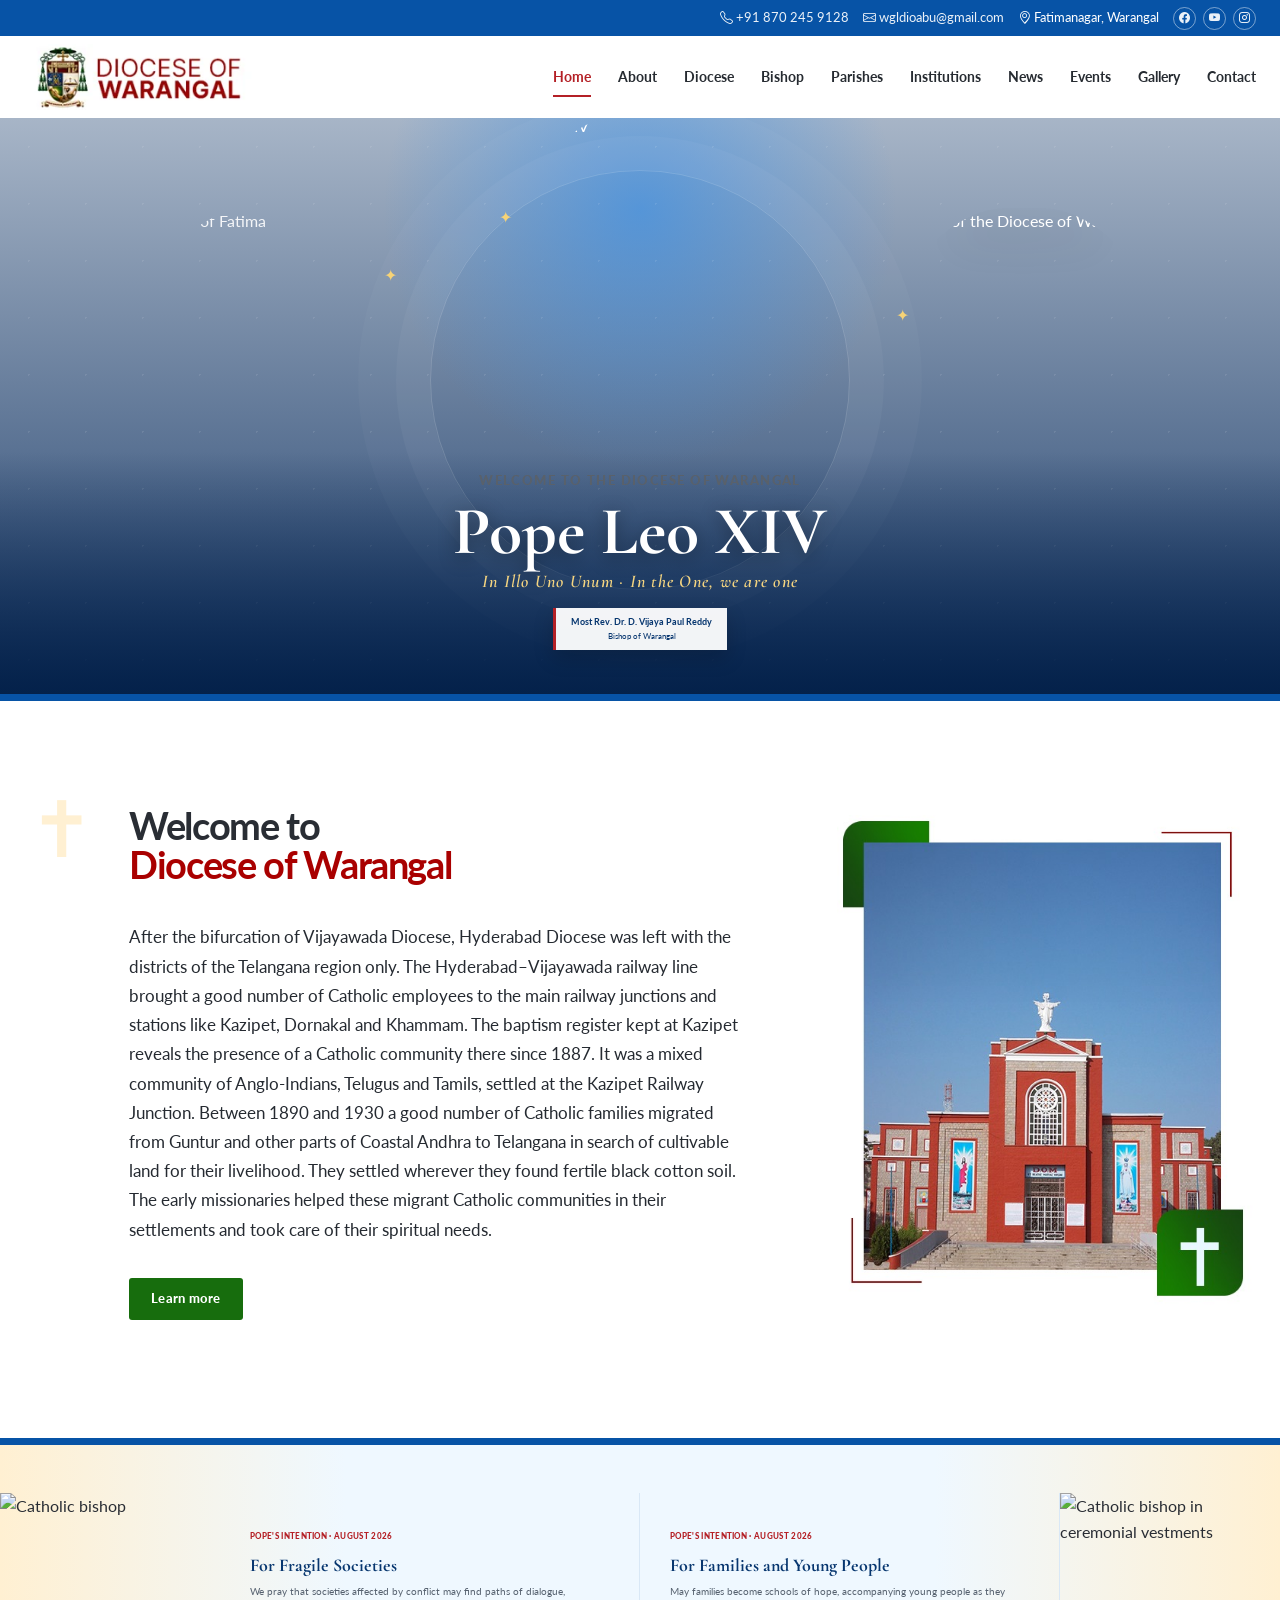
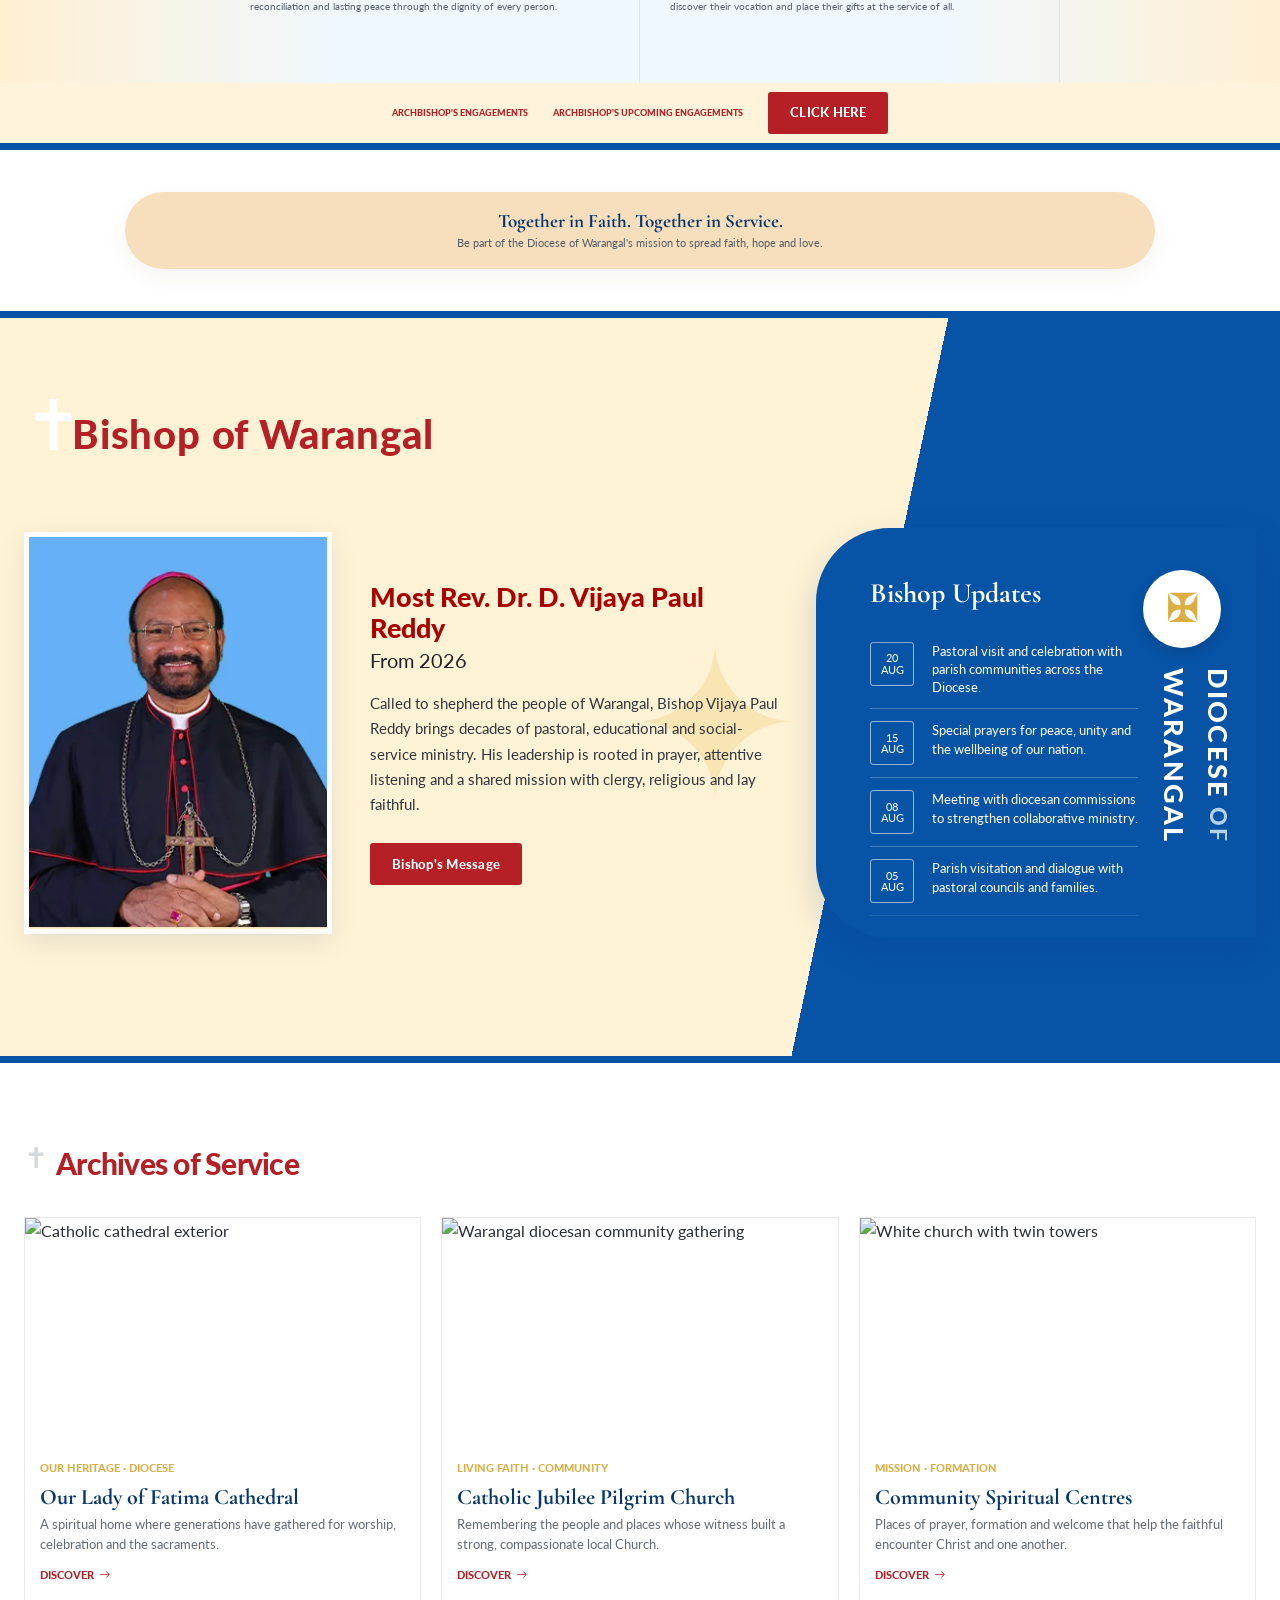
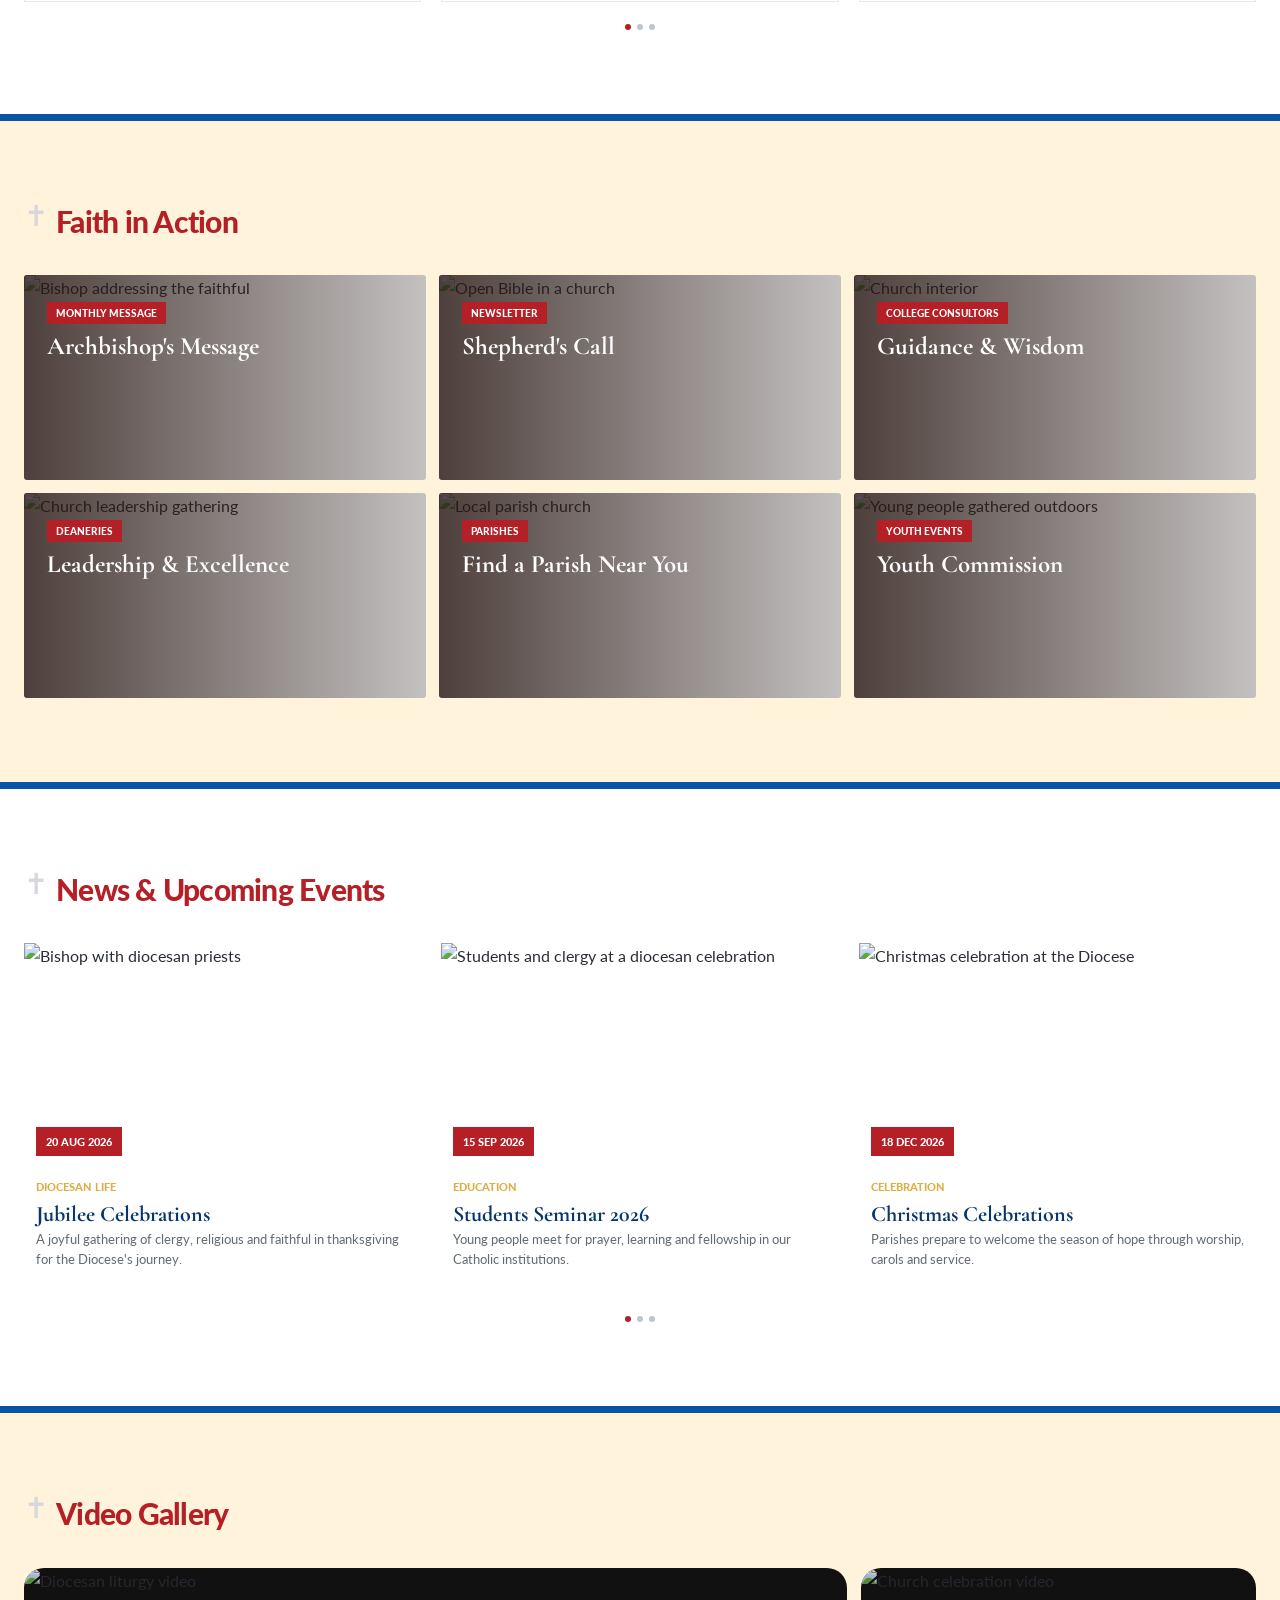
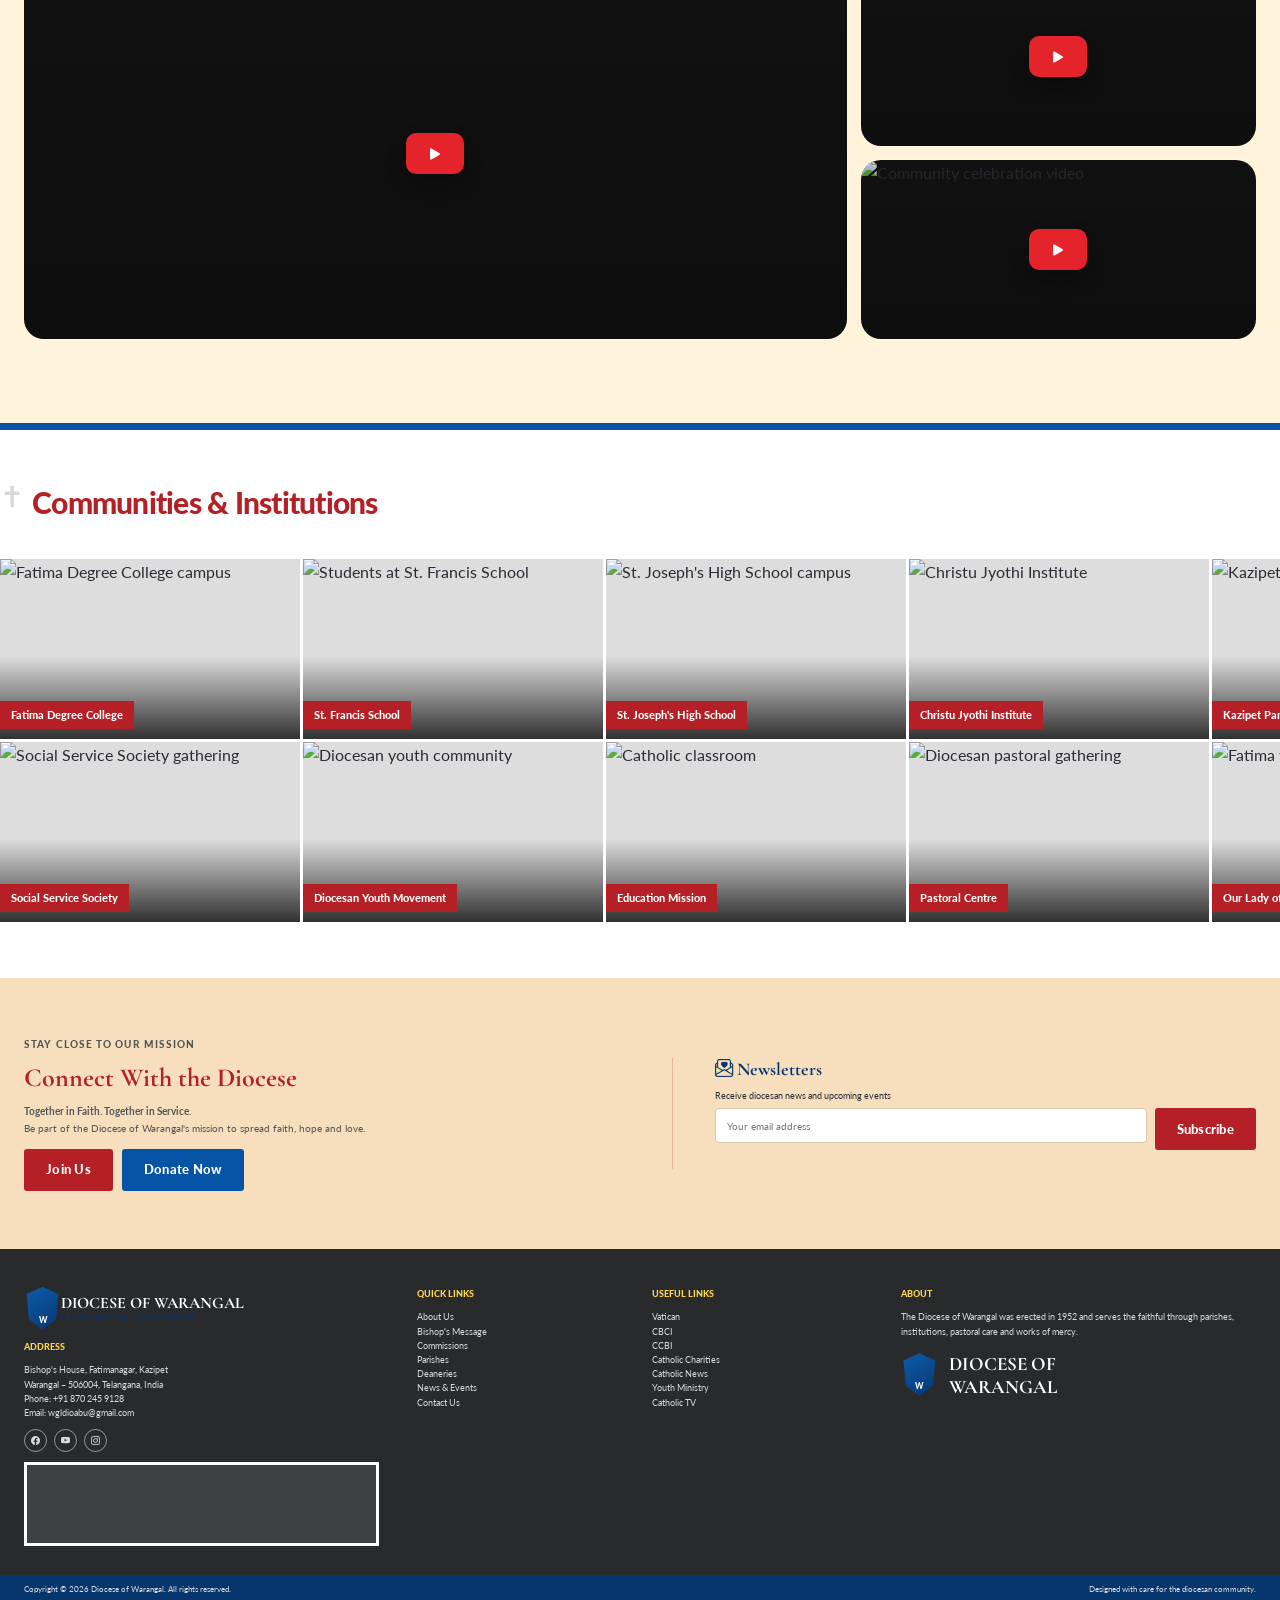
==== commit 2f68d3c5: "Fix image source path in index.html Updated image source path for welcome church image." ====
--- a/index.html
+++ b/index.html
@@ -2306,7 +2306,7 @@
           </div>
           <div class="welcome-art" data-aos="fade-left">
             <img
-              src="assets/welcome-church.jpg"
+              src="welcome-church.jpg"
               alt="Diocese of Warangal church building"
             />
           </div>
